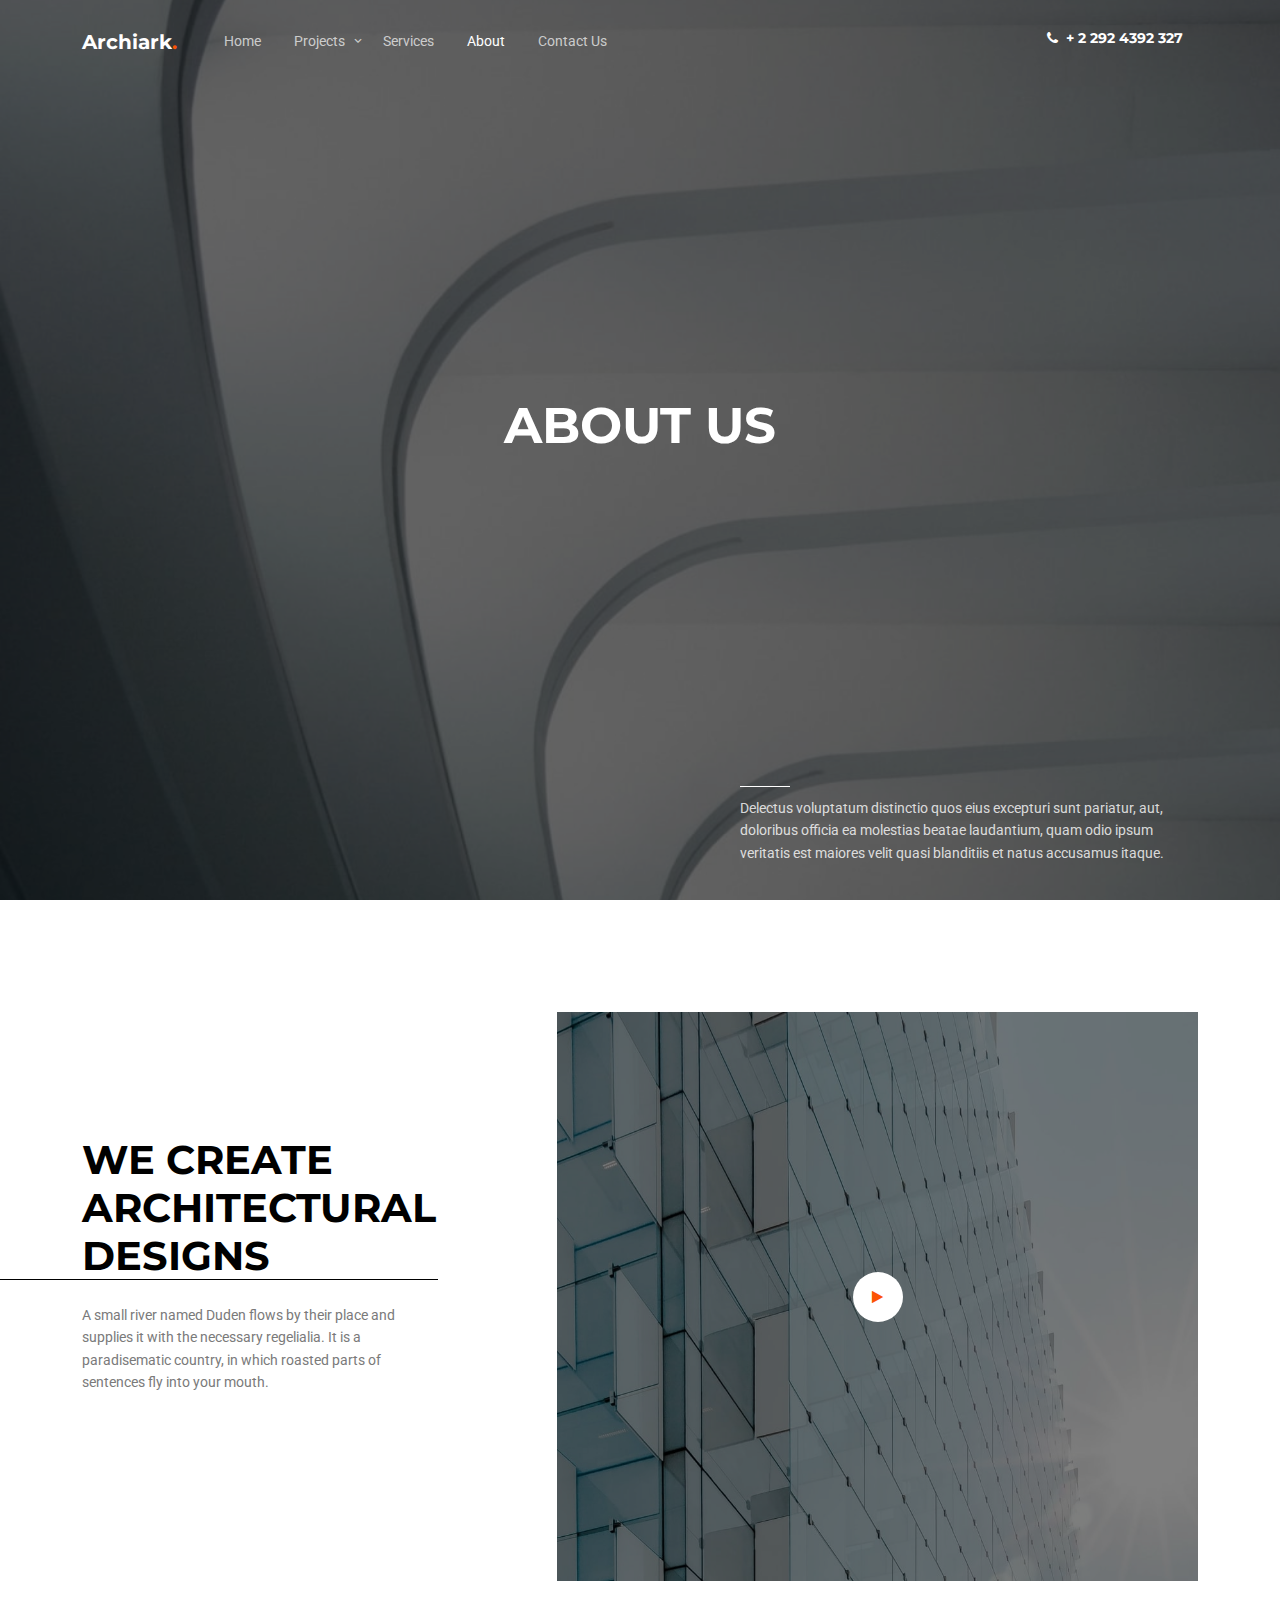
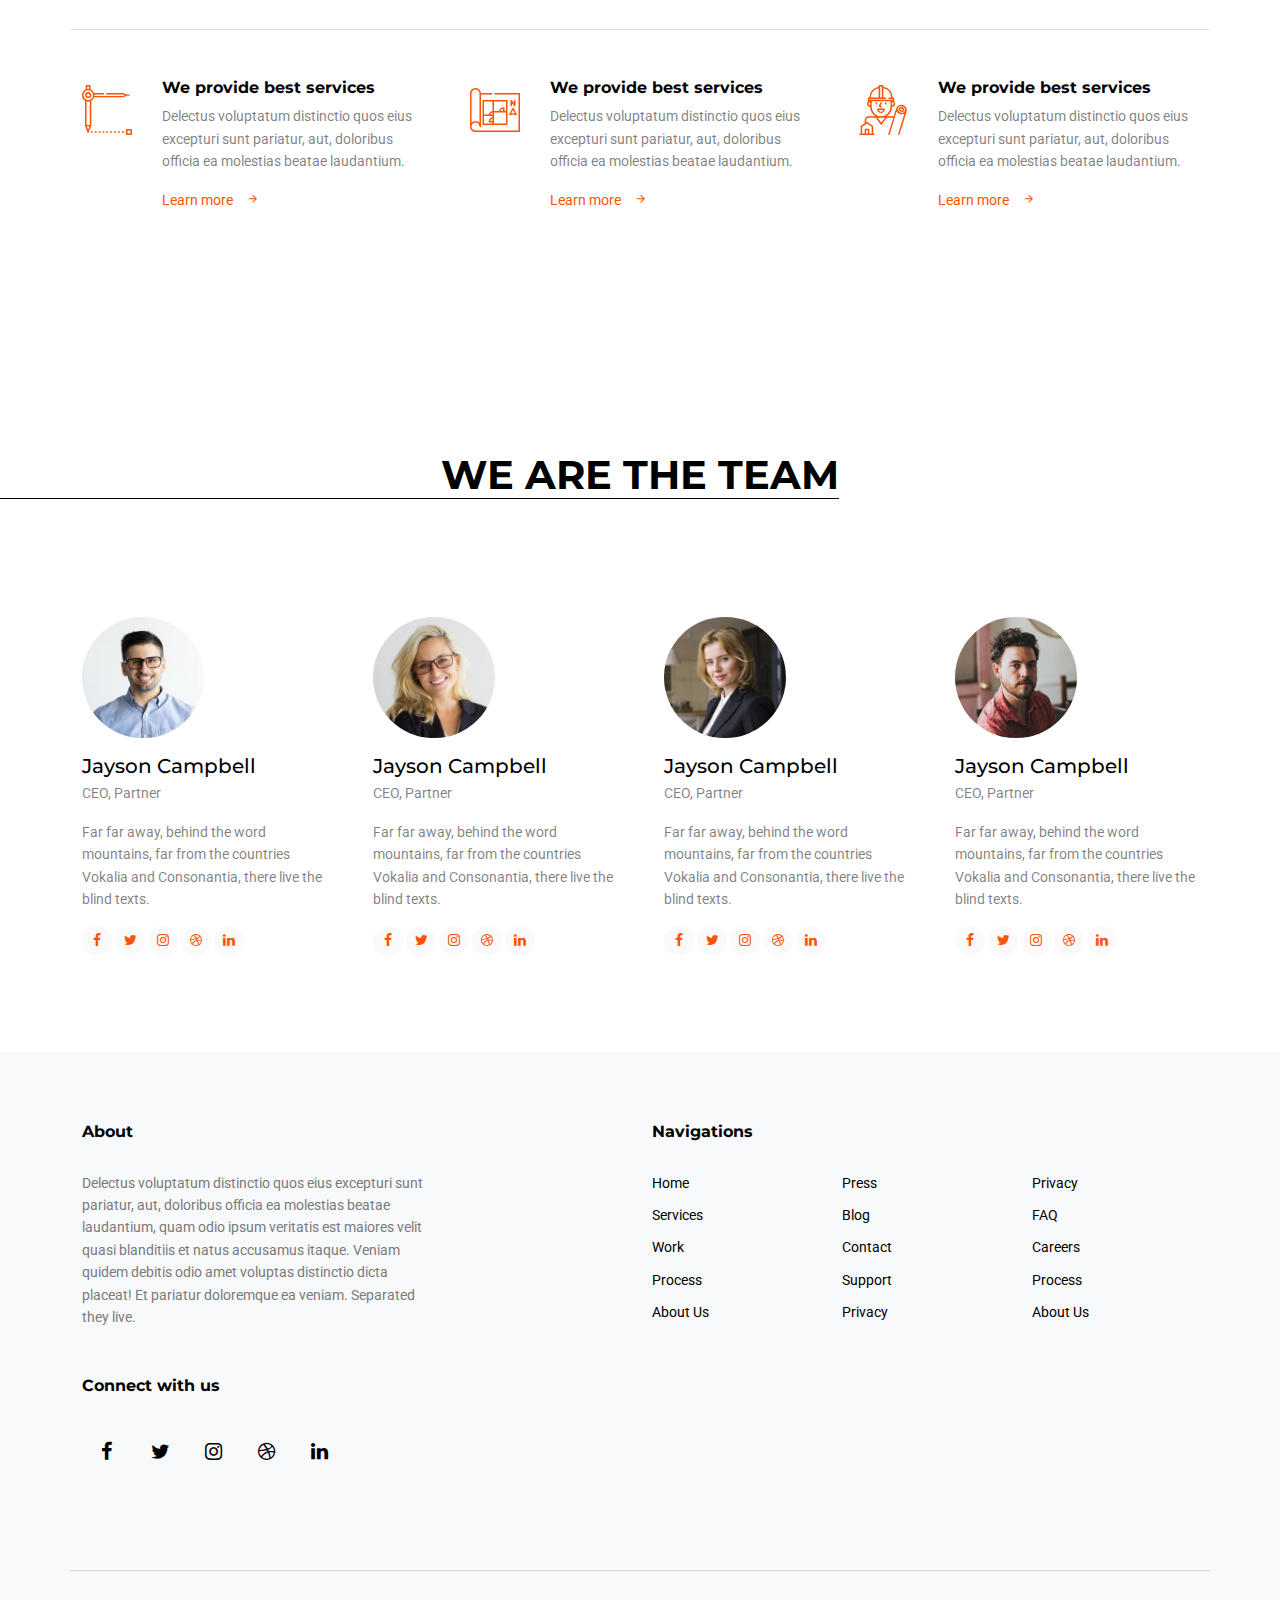
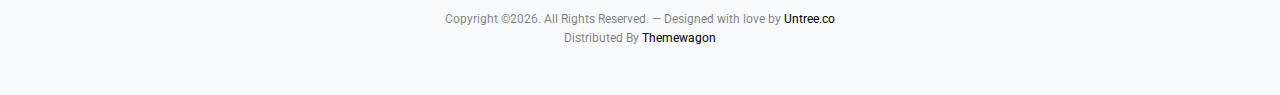
==== about.html @ 7a3de1ff "upload" ====
<!-- /*
* Template Name: Archiark
* Template Author: Untree.co
* Tempalte URI: https://untree.co/
* License: https://creativecommons.org/licenses/by/3.0/
*/ -->
<!doctype html>
<html lang="en">
<head>
	<!-- Required meta tags -->
	<meta charset="utf-8">
	<meta name="viewport" content="width=device-width, initial-scale=1">
	
	<meta name="author" content="Untree.co">
	<link rel="shortcut icon" href="favicon.png">

	<meta name="description" content="" />
	<meta name="keywords" content="bootstrap, bootstrap5" />
	
	<link rel="preconnect" href="https://fonts.gstatic.com">
	<link href="https://fonts.googleapis.com/css2?family=Montserrat:wght@400;700&family=Roboto&display=swap" rel="stylesheet">

	<link rel="stylesheet" href="fonts/icomoon/style.css">
	<link rel="stylesheet" href="fonts/flaticon/font/flaticon.css">
	<link rel="stylesheet" href="css/tiny-slider.css">
	<link rel="stylesheet" href="css/aos.css">
	<link rel="stylesheet" href="css/glightbox.min.css">
	<link rel="stylesheet" href="css/style.css">

	<title>Archiark &mdash; Free Bootstrap 5 Website Template by Untree.co</title>
</head>
<body>

	<div class="site-mobile-menu site-navbar-target">
		<div class="site-mobile-menu-header">
			<div class="site-mobile-menu-close">
				<span class="icofont-close js-menu-toggle"></span>
			</div>
		</div>
		<div class="site-mobile-menu-body"></div>
	</div>

	<nav class="site-nav">
		<div class="container">
			<div class="site-navigation">
				<a href="index.html" class="logo m-0 float-start">Archiark<span class="text-primary">.</span> </a>

				<ul class="js-clone-nav d-none d-lg-inline-block text-start site-menu float-start">
					<li><a href="index.html">Home</a></li>
					<li class="has-children">
						<a href="projects.html">Projects</a>
						<ul class="dropdown">
							<li><a href="#">Commercial Building</a></li>
							<li><a href="#">Cultural Lifestyle</a></li>
							<li class="has-children">
								<a href="#">Dropdown</a>
								<ul class="dropdown">
									<li><a href="#">Sub Menu One</a></li>
									<li><a href="#">Sub Menu Two</a></li>
									<li><a href="#">Sub Menu Three</a></li>
								</ul>
							</li>
						</ul>
					</li>
					<li><a href="services.html">Services</a></li>
					<li class="active"><a href="about.html">About</a></li>
					<li><a href="contact.html">Contact Us</a></li>
				</ul>

				

				<a href="#" class="burger ml-auto float-end site-menu-toggle light js-menu-toggle d-inline-block d-lg-none" data-toggle="collapse" data-target="#main-navbar">
					<span></span>
				</a>
				<ul class="site-menu float-end d-none d-md-block">
					<li><a href="#" class="d-flex align-items-center text-white h2 fw-bold"><span class="icon-phone me-2"></span> <span>+ 2 292 4392 327</span></a></li>
				</ul>

			</div>
		</div>
	</nav>

	<div class="hero-2 overlay" style="background-image: url('images/img_3.jpg');">
		<div class="container">
			<div class="row align-items-center">
				<div class="col-lg-5 mx-auto ">
					<h1 class="mb-5 text-center"><span>About Us</span></h1>


					<div class="intro-desc text-left">
						<div class="line"></div>
						<p>Delectus voluptatum distinctio quos eius excepturi sunt pariatur, aut, doloribus officia ea molestias beatae laudantium, quam odio ipsum veritatis est maiores velit quasi blanditiis et natus accusamus itaque.</p>
					</div>
				</div>
			</div>
		</div>
	</div>


	<div class="section sec-4">
		<div class="container">
			<div class="row border-bottom mb-5 pb-5 justify-content-between">
				<div class="col-lg-4 align-self-center mb-5">
					<h2 class="heading mb-4">We create architectural designs</h2>
					<p>A small river named Duden flows by their place and supplies it with the necessary regelialia. It is a paradisematic country, in which roasted parts of sentences fly into your mouth.</p>
				</div>
				<div class="col-lg-7">
					<a href="https://www.youtube.com/watch?v=mwtbEGNABWU" class="video-wrap glightbox">
						<span class="icon-play"></span>
						<img src="images/img_7.jpg" alt="Image" class="img-fluid">
					</a>
				</div>
			</div>
			<div class="row g-5">
				<div class="col-lg-4">

					<div class="d-flex custom-card">
						<div class="img">
							<i class="flaticon-compass"></i>
						</div>
						<div class="text">
							<h3 class="h6 fw-bold text-black">We provide best services</h3>
							<p class="text-black-50">Delectus voluptatum distinctio quos eius excepturi sunt pariatur, aut, doloribus officia ea molestias beatae laudantium.</p>
							<p>
								<a href="#" class="more-2">Learn more <span class="icon-arrow_forward"></span></a>
							</p>
						</div>
					</div>
				</div>
				<div class="col-lg-4">
					<div class="d-flex custom-card">
						<div class="img">
							<i class="flaticon-plan"></i>
						</div>
						<div class="text">
							<h3 class="h6 fw-bold text-black">We provide best services</h3>
							<p class="text-black-50">Delectus voluptatum distinctio quos eius excepturi sunt pariatur, aut, doloribus officia ea molestias beatae laudantium.</p>
							<p>
								<a href="#" class="more-2">Learn more <span class="icon-arrow_forward"></span></a>
							</p>
						</div>
					</div>
				</div>
				<div class="col-lg-4">
					<div class="d-flex custom-card">
						<div class="img">
							<i class="flaticon-architect"></i>
						</div>
						<div class="text">
							<h3 class="h6 fw-bold text-black">We provide best services</h3>
							<p class="text-black-50">Delectus voluptatum distinctio quos eius excepturi sunt pariatur, aut, doloribus officia ea molestias beatae laudantium.</p>
							<p>
								<a href="#" class="more-2">Learn more <span class="icon-arrow_forward"></span></a>
							</p>
						</div>
					</div>
				</div>
			</div>
		</div>
	</div>


	<div class="section sec-team sec-4 pb-5">
		<div class="container">
			<div class="row mb-5">
				<div class="col-lg-6 mx-auto text-center">
					<h2 class="heading">We Are The Team</h2>
				</div>
				
			</div>
			<div class="row g-5">
				<div class="col-xs-12 col-sm-6 col-md-6 col-lg-3">
					<div class="person">
						<img src="images/person_1.jpg" alt="Image" class="img-fluid rounded-circle mx-auto w-50 mb-3">
						<h3 class="mb-1">Jayson Campbell</h3>
						<span class="d-block text-black-50 mb-3">CEO, Partner</span>
						<p class="text-black-50">Far far away, behind the word mountains, far from the countries Vokalia and Consonantia, there live the blind texts.</p>
						<ul class="social-2 list-unstyled mb-5">
							<li><a href="#"><span class="icon-facebook"></span></a></li>
							<li><a href="#"><span class="icon-twitter"></span></a></li>
							<li><a href="#"><span class="icon-instagram"></span></a></li>
							<li><a href="#"><span class="icon-dribbble"></span></a></li>
							<li><a href="#"><span class="icon-linkedin"></span></a></li>
						</ul>
					</div>
				</div>
				<div class="col-xs-12 col-sm-6 col-md-6 col-lg-3">
					<div class="person">
						<img src="images/person_2.jpg" alt="Image" class="img-fluid rounded-circle mx-auto w-50 mb-3">
						<h3 class="mb-1">Jayson Campbell</h3>
						<span class="d-block text-black-50 mb-3">CEO, Partner</span>
						<p class="text-black-50">Far far away, behind the word mountains, far from the countries Vokalia and Consonantia, there live the blind texts.</p>
						<ul class="social-2 list-unstyled mb-5">
							<li><a href="#"><span class="icon-facebook"></span></a></li>
							<li><a href="#"><span class="icon-twitter"></span></a></li>
							<li><a href="#"><span class="icon-instagram"></span></a></li>
							<li><a href="#"><span class="icon-dribbble"></span></a></li>
							<li><a href="#"><span class="icon-linkedin"></span></a></li>
						</ul>
					</div>
				</div>
				<div class="col-xs-12 col-sm-6 col-md-6 col-lg-3">
					<div class="person">
						<img src="images/person_3.jpg" alt="Image" class="img-fluid rounded-circle mx-auto w-50 mb-3">
						<h3 class="mb-1">Jayson Campbell</h3>
						<span class="d-block text-black-50 mb-3">CEO, Partner</span>
						<p class="text-black-50">Far far away, behind the word mountains, far from the countries Vokalia and Consonantia, there live the blind texts.</p>
						<ul class="social-2 list-unstyled mb-5">
							<li><a href="#"><span class="icon-facebook"></span></a></li>
							<li><a href="#"><span class="icon-twitter"></span></a></li>
							<li><a href="#"><span class="icon-instagram"></span></a></li>
							<li><a href="#"><span class="icon-dribbble"></span></a></li>
							<li><a href="#"><span class="icon-linkedin"></span></a></li>
						</ul>
					</div>
				</div>

				<div class="col-xs-12 col-sm-6 col-md-6 col-lg-3">
					<div class="person">
						<img src="images/person_4.jpg" alt="Image" class="img-fluid rounded-circle mx-auto w-50 mb-3">
						<h3 class="mb-1">Jayson Campbell</h3>
						<span class="d-block text-black-50 mb-3">CEO, Partner</span>
						<p class="text-black-50">Far far away, behind the word mountains, far from the countries Vokalia and Consonantia, there live the blind texts.</p>
						<ul class="social-2 list-unstyled mb-5">
							<li><a href="#"><span class="icon-facebook"></span></a></li>
							<li><a href="#"><span class="icon-twitter"></span></a></li>
							<li><a href="#"><span class="icon-instagram"></span></a></li>
							<li><a href="#"><span class="icon-dribbble"></span></a></li>
							<li><a href="#"><span class="icon-linkedin"></span></a></li>
						</ul>
					</div>
				</div>
			</div>

		</div>
	</div>


	

	<div class="site-footer bg-light">
		<div class="container">

			<div class="row justify-content-between">
				<div class="col-lg-4">
					<div class="widget">
						<h3 class="line-top">About</h3>
						<p class="mb-5">Delectus voluptatum distinctio quos eius excepturi sunt pariatur, aut, doloribus officia ea molestias beatae laudantium, quam odio ipsum veritatis est maiores velit quasi blanditiis et natus accusamus itaque. Veniam quidem debitis odio amet voluptas distinctio dicta placeat! Et pariatur doloremque ea veniam. Separated they live.</p>

					</div>
					<div class="widget">
						<h3 class="line-top">Connect with us</h3>
						<ul class="social list-unstyled mb-5">
							<li><a href="#"><span class="icon-facebook"></span></a></li>
							<li><a href="#"><span class="icon-twitter"></span></a></li>
							<li><a href="#"><span class="icon-instagram"></span></a></li>
							<li><a href="#"><span class="icon-dribbble"></span></a></li>
							<li><a href="#"><span class="icon-linkedin"></span></a></li>
						</ul>
					</div>
				</div>
				<div class="col-lg-6">
					<div class="row">
						<div class="col-12">
							<div class="widget">
								<h3 class="line-top">Navigations</h3>
							</div>
						</div>
						<div class="col-6 col-sm-6 col-md-4">
							<div class="widget">
								<ul class="links list-unstyled">
									<li><a href="#">Home</a></li>
									<li><a href="#">Services</a></li>
									<li><a href="#">Work</a></li>
									<li><a href="#">Process</a></li>
									<li><a href="#">About Us</a></li>
								</ul>
							</div>
						</div>
						<div class="col-6 col-sm-6 col-md-4">
							<div class="widget">
								<ul class="links list-unstyled">
									<li><a href="#">Press</a></li>
									<li><a href="#">Blog</a></li>
									<li><a href="#">Contact</a></li>
									<li><a href="#">Support</a></li>
									<li><a href="#">Privacy</a></li>
								</ul>
							</div>
						</div>
						<div class="col-6 col-sm-6 col-md-4">
							<div class="widget">
								<ul class="links list-unstyled">
									<li><a href="#">Privacy</a></li>
									<li><a href="#">FAQ</a></li>
									<li><a href="#">Careers</a></li>
									<li><a href="#">Process</a></li>
									<li><a href="#">About Us</a></li>
								</ul>
							</div>
						</div>
					</div>
				</div>
			</div>

			<div class="row justify-content-center text-center copyright">
				<div class="col-md-8">
					<p class="small text-black-50">Copyright &copy;<script>document.write(new Date().getFullYear());</script>. All Rights Reserved. &mdash; Designed with love by <a href="https://untree.co">Untree.co</a>
					</br>Distributed By <a href="https://themewagon.com/">Themewagon</a> <!-- License information: https://untree.co/license/ -->
					</p>
					
				</div>
			</div>
		</div>
	</div>


	


	<!-- Preloader -->
	<div id="overlayer"></div>
	<div class="loader">
		<div class="spinner-border" role="status">
			<span class="visually-hidden">Loading...</span>
		</div>
	</div>

	<script src="js/bootstrap.bundle.min.js"></script>
	<script src="js/tiny-slider.js"></script>
	<script src="js/aos.js"></script>
	<script src="js/glightbox.min.js"></script>
	<script src="js/navbar.js"></script>
	<script src="js/counter.js"></script>
	<script src="js/custom.js"></script>
</body>
</html>
---- fonts/icomoon/style.css ----
@font-face {
  font-family: 'icomoon';
  src:  url('fonts/icomoon.eot?10si43');
  src:  url('fonts/icomoon.eot?10si43#iefix') format('embedded-opentype'),
    url('fonts/icomoon.ttf?10si43') format('truetype'),
    url('fonts/icomoon.woff?10si43') format('woff'),
    url('fonts/icomoon.svg?10si43#icomoon') format('svg');
  font-weight: normal;
  font-style: normal;
}

[class^="icon-"], [class*=" icon-"] {
  /* use !important to prevent issues with browser extensions that change fonts */
  font-family: 'icomoon' !important;
  speak: none;
  font-style: normal;
  font-weight: normal;
  font-variant: normal;
  text-transform: none;
  line-height: 1;

  /* Better Font Rendering =========== */
  -webkit-font-smoothing: antialiased;
  -moz-osx-font-smoothing: grayscale;
}

.icon-asterisk:before {
  content: "\f069";
}
.icon-plus:before {
  content: "\f067";
}
.icon-question:before {
  content: "\f128";
}
.icon-minus:before {
  content: "\f068";
}
.icon-glass:before {
  content: "\f000";
}
.icon-music:before {
  content: "\f001";
}
.icon-search:before {
  content: "\f002";
}
.icon-envelope-o:before {
  content: "\f003";
}
.icon-heart:before {
  content: "\f004";
}
.icon-star:before {
  content: "\f005";
}
.icon-star-o:before {
  content: "\f006";
}
.icon-user:before {
  content: "\f007";
}
.icon-film:before {
  content: "\f008";
}
.icon-th-large:before {
  content: "\f009";
}
.icon-th:before {
  content: "\f00a";
}
.icon-th-list:before {
  content: "\f00b";
}
.icon-check:before {
  content: "\f00c";
}
.icon-close:before {
  content: "\f00d";
}
.icon-remove:before {
  content: "\f00d";
}
.icon-times:before {
  content: "\f00d";
}
.icon-search-plus:before {
  content: "\f00e";
}
.icon-search-minus:before {
  content: "\f010";
}
.icon-power-off:before {
  content: "\f011";
}
.icon-signal:before {
  content: "\f012";
}
.icon-cog:before {
  content: "\f013";
}
.icon-gear:before {
  content: "\f013";
}
.icon-trash-o:before {
  content: "\f014";
}
.icon-home:before {
  content: "\f015";
}
.icon-file-o:before {
  content: "\f016";
}
.icon-clock-o:before {
  content: "\f017";
}
.icon-road:before {
  content: "\f018";
}
.icon-download:before {
  content: "\f019";
}
.icon-arrow-circle-o-down:before {
  content: "\f01a";
}
.icon-arrow-circle-o-up:before {
  content: "\f01b";
}
.icon-inbox:before {
  content: "\f01c";
}
.icon-play-circle-o:before {
  content: "\f01d";
}
.icon-repeat:before {
  content: "\f01e";
}
.icon-rotate-right:before {
  content: "\f01e";
}
.icon-refresh:before {
  content: "\f021";
}
.icon-list-alt:before {
  content: "\f022";
}
.icon-lock:before {
  content: "\f023";
}
.icon-flag:before {
  content: "\f024";
}
.icon-headphones:before {
  content: "\f025";
}
.icon-volume-off:before {
  content: "\f026";
}
.icon-volume-down:before {
  content: "\f027";
}
.icon-volume-up:before {
  content: "\f028";
}
.icon-qrcode:before {
  content: "\f029";
}
.icon-barcode:before {
  content: "\f02a";
}
.icon-tag:before {
  content: "\f02b";
}
.icon-tags:before {
  content: "\f02c";
}
.icon-book:before {
  content: "\f02d";
}
.icon-bookmark:before {
  content: "\f02e";
}
.icon-print:before {
  content: "\f02f";
}
.icon-camera:before {
  content: "\f030";
}
.icon-font:before {
  content: "\f031";
}
.icon-bold:before {
  content: "\f032";
}
.icon-italic:before {
  content: "\f033";
}
.icon-text-height:before {
  content: "\f034";
}
.icon-text-width:before {
  content: "\f035";
}
.icon-align-left:before {
  content: "\f036";
}
.icon-align-center:before {
  content: "\f037";
}
.icon-align-right:before {
  content: "\f038";
}
.icon-align-justify:before {
  content: "\f039";
}
.icon-list:before {
  content: "\f03a";
}
.icon-dedent:before {
  content: "\f03b";
}
.icon-outdent:before {
  content: "\f03b";
}
.icon-indent:before {
  content: "\f03c";
}
.icon-video-camera:before {
  content: "\f03d";
}
.icon-image:before {
  content: "\f03e";
}
.icon-photo:before {
  content: "\f03e";
}
.icon-picture-o:before {
  content: "\f03e";
}
.icon-pencil:before {
  content: "\f040";
}
.icon-map-marker:before {
  content: "\f041";
}
.icon-adjust:before {
  content: "\f042";
}
.icon-tint:before {
  content: "\f043";
}
.icon-edit:before {
  content: "\f044";
}
.icon-pencil-square-o:before {
  content: "\f044";
}
.icon-share-square-o:before {
  content: "\f045";
}
.icon-check-square-o:before {
  content: "\f046";
}
.icon-arrows:before {
  content: "\f047";
}
.icon-step-backward:before {
  content: "\f048";
}
.icon-fast-backward:before {
  content: "\f049";
}
.icon-backward:before {
  content: "\f04a";
}
.icon-play:before {
  content: "\f04b";
}
.icon-pause:before {
  content: "\f04c";
}
.icon-stop:before {
  content: "\f04d";
}
.icon-forward:before {
  content: "\f04e";
}
.icon-fast-forward:before {
  content: "\f050";
}
.icon-step-forward:before {
  content: "\f051";
}
.icon-eject:before {
  content: "\f052";
}
.icon-chevron-left:before {
  content: "\f053";
}
.icon-chevron-right:before {
  content: "\f054";
}
.icon-plus-circle:before {
  content: "\f055";
}
.icon-minus-circle:before {
  content: "\f056";
}
.icon-times-circle:before {
  content: "\f057";
}
.icon-check-circle:before {
  content: "\f058";
}
.icon-question-circle:before {
  content: "\f059";
}
.icon-info-circle:before {
  content: "\f05a";
}
.icon-crosshairs:before {
  content: "\f05b";
}
.icon-times-circle-o:before {
  content: "\f05c";
}
.icon-check-circle-o:before {
  content: "\f05d";
}
.icon-ban:before {
  content: "\f05e";
}
.icon-arrow-left:before {
  content: "\f060";
}
.icon-arrow-right:before {
  content: "\f061";
}
.icon-arrow-up:before {
  content: "\f062";
}
.icon-arrow-down:before {
  content: "\f063";
}
.icon-mail-forward:before {
  content: "\f064";
}
.icon-share:before {
  content: "\f064";
}
.icon-expand:before {
  content: "\f065";
}
.icon-compress:before {
  content: "\f066";
}
.icon-exclamation-circle:before {
  content: "\f06a";
}
.icon-gift:before {
  content: "\f06b";
}
.icon-leaf:before {
  content: "\f06c";
}
.icon-fire:before {
  content: "\f06d";
}
.icon-eye:before {
  content: "\f06e";
}
.icon-eye-slash:before {
  content: "\f070";
}
.icon-exclamation-triangle:before {
  content: "\f071";
}
.icon-warning:before {
  content: "\f071";
}
.icon-plane:before {
  content: "\f072";
}
.icon-calendar:before {
  content: "\f073";
}
.icon-random:before {
  content: "\f074";
}
.icon-comment:before {
  content: "\f075";
}
.icon-magnet:before {
  content: "\f076";
}
.icon-chevron-up:before {
  content: "\f077";
}
.icon-chevron-down:before {
  content: "\f078";
}
.icon-retweet:before {
  content: "\f079";
}
.icon-shopping-cart:before {
  content: "\f07a";
}
.icon-folder:before {
  content: "\f07b";
}
.icon-folder-open:before {
  content: "\f07c";
}
.icon-arrows-v:before {
  content: "\f07d";
}
.icon-arrows-h:before {
  content: "\f07e";
}
.icon-bar-chart:before {
  content: "\f080";
}
.icon-bar-chart-o:before {
  content: "\f080";
}
.icon-twitter-square:before {
  content: "\f081";
}
.icon-facebook-square:before {
  content: "\f082";
}
.icon-camera-retro:before {
  content: "\f083";
}
.icon-key:before {
  content: "\f084";
}
.icon-cogs:before {
  content: "\f085";
}
.icon-gears:before {
  content: "\f085";
}
.icon-comments:before {
  content: "\f086";
}
.icon-thumbs-o-up:before {
  content: "\f087";
}
.icon-thumbs-o-down:before {
  content: "\f088";
}
.icon-star-half:before {
  content: "\f089";
}
.icon-heart-o:before {
  content: "\f08a";
}
.icon-sign-out:before {
  content: "\f08b";
}
.icon-linkedin-square:before {
  content: "\f08c";
}
.icon-thumb-tack:before {
  content: "\f08d";
}
.icon-external-link:before {
  content: "\f08e";
}
.icon-sign-in:before {
  content: "\f090";
}
.icon-trophy:before {
  content: "\f091";
}
.icon-github-square:before {
  content: "\f092";
}
.icon-upload:before {
  content: "\f093";
}
.icon-lemon-o:before {
  content: "\f094";
}
.icon-phone:before {
  content: "\f095";
}
.icon-square-o:before {
  content: "\f096";
}
.icon-bookmark-o:before {
  content: "\f097";
}
.icon-phone-square:before {
  content: "\f098";
}
.icon-twitter:before {
  content: "\f099";
}
.icon-facebook:before {
  content: "\f09a";
}
.icon-facebook-f:before {
  content: "\f09a";
}
.icon-github:before {
  content: "\f09b";
}
.icon-unlock:before {
  content: "\f09c";
}
.icon-credit-card:before {
  content: "\f09d";
}
.icon-feed:before {
  content: "\f09e";
}
.icon-rss:before {
  content: "\f09e";
}
.icon-hdd-o:before {
  content: "\f0a0";
}
.icon-bullhorn:before {
  content: "\f0a1";
}
.icon-bell-o:before {
  content: "\f0a2";
}
.icon-certificate:before {
  content: "\f0a3";
}
.icon-hand-o-right:before {
  content: "\f0a4";
}
.icon-hand-o-left:before {
  content: "\f0a5";
}
.icon-hand-o-up:before {
  content: "\f0a6";
}
.icon-hand-o-down:before {
  content: "\f0a7";
}
.icon-arrow-circle-left:before {
  content: "\f0a8";
}
.icon-arrow-circle-right:before {
  content: "\f0a9";
}
.icon-arrow-circle-up:before {
  content: "\f0aa";
}
.icon-arrow-circle-down:before {
  content: "\f0ab";
}
.icon-globe:before {
  content: "\f0ac";
}
.icon-wrench:before {
  content: "\f0ad";
}
.icon-tasks:before {
  content: "\f0ae";
}
.icon-filter:before {
  content: "\f0b0";
}
.icon-briefcase:before {
  content: "\f0b1";
}
.icon-arrows-alt:before {
  content: "\f0b2";
}
.icon-group:before {
  content: "\f0c0";
}
.icon-users:before {
  content: "\f0c0";
}
.icon-chain:before {
  content: "\f0c1";
}
.icon-link:before {
  content: "\f0c1";
}
.icon-cloud:before {
  content: "\f0c2";
}
.icon-flask:before {
  content: "\f0c3";
}
.icon-cut:before {
  content: "\f0c4";
}
.icon-scissors:before {
  content: "\f0c4";
}
.icon-copy:before {
  content: "\f0c5";
}
.icon-files-o:before {
  content: "\f0c5";
}
.icon-paperclip:before {
  content: "\f0c6";
}
.icon-floppy-o:before {
  content: "\f0c7";
}
.icon-save:before {
  content: "\f0c7";
}
.icon-square:before {
  content: "\f0c8";
}
.icon-bars:before {
  content: "\f0c9";
}
.icon-navicon:before {
  content: "\f0c9";
}
.icon-reorder:before {
  content: "\f0c9";
}
.icon-list-ul:before {
  content: "\f0ca";
}
.icon-list-ol:before {
  content: "\f0cb";
}
.icon-strikethrough:before {
  content: "\f0cc";
}
.icon-underline:before {
  content: "\f0cd";
}
.icon-table:before {
  content: "\f0ce";
}
.icon-magic:before {
  content: "\f0d0";
}
.icon-truck:before {
  content: "\f0d1";
}
.icon-pinterest:before {
  content: "\f0d2";
}
.icon-pinterest-square:before {
  content: "\f0d3";
}
.icon-google-plus-square:before {
  content: "\f0d4";
}
.icon-google-plus:before {
  content: "\f0d5";
}
.icon-money:before {
  content: "\f0d6";
}
.icon-caret-down:before {
  content: "\f0d7";
}
.icon-caret-up:before {
  content: "\f0d8";
}
.icon-caret-left:before {
  content: "\f0d9";
}
.icon-caret-right:before {
  content: "\f0da";
}
.icon-columns:before {
  content: "\f0db";
}
.icon-sort:before {
  content: "\f0dc";
}
.icon-unsorted:before {
  content: "\f0dc";
}
.icon-sort-desc:before {
  content: "\f0dd";
}
.icon-sort-down:before {
  content: "\f0dd";
}
.icon-sort-asc:before {
  content: "\f0de";
}
.icon-sort-up:before {
  content: "\f0de";
}
.icon-envelope:before {
  content: "\f0e0";
}
.icon-linkedin:before {
  content: "\f0e1";
}
.icon-rotate-left:before {
  content: "\f0e2";
}
.icon-undo:before {
  content: "\f0e2";
}
.icon-gavel:before {
  content: "\f0e3";
}
.icon-legal:before {
  content: "\f0e3";
}
.icon-dashboard:before {
  content: "\f0e4";
}
.icon-tachometer:before {
  content: "\f0e4";
}
.icon-comment-o:before {
  content: "\f0e5";
}
.icon-comments-o:before {
  content: "\f0e6";
}
.icon-bolt:before {
  content: "\f0e7";
}
.icon-flash:before {
  content: "\f0e7";
}
.icon-sitemap:before {
  content: "\f0e8";
}
.icon-umbrella:before {
  content: "\f0e9";
}
.icon-clipboard:before {
  content: "\f0ea";
}
.icon-paste:before {
  content: "\f0ea";
}
.icon-lightbulb-o:before {
  content: "\f0eb";
}
.icon-exchange:before {
  content: "\f0ec";
}
.icon-cloud-download:before {
  content: "\f0ed";
}
.icon-cloud-upload:before {
  content: "\f0ee";
}
.icon-user-md:before {
  content: "\f0f0";
}
.icon-stethoscope:before {
  content: "\f0f1";
}
.icon-suitcase:before {
  content: "\f0f2";
}
.icon-bell:before {
  content: "\f0f3";
}
.icon-coffee:before {
  content: "\f0f4";
}
.icon-cutlery:before {
  content: "\f0f5";
}
.icon-file-text-o:before {
  content: "\f0f6";
}
.icon-building-o:before {
  content: "\f0f7";
}
.icon-hospital-o:before {
  content: "\f0f8";
}
.icon-ambulance:before {
  content: "\f0f9";
}
.icon-medkit:before {
  content: "\f0fa";
}
.icon-fighter-jet:before {
  content: "\f0fb";
}
.icon-beer:before {
  content: "\f0fc";
}
.icon-h-square:before {
  content: "\f0fd";
}
.icon-plus-square:before {
  content: "\f0fe";
}
.icon-angle-double-left:before {
  content: "\f100";
}
.icon-angle-double-right:before {
  content: "\f101";
}
.icon-angle-double-up:before {
  content: "\f102";
}
.icon-angle-double-down:before {
  content: "\f103";
}
.icon-angle-left:before {
  content: "\f104";
}
.icon-angle-right:before {
  content: "\f105";
}
.icon-angle-up:before {
  content: "\f106";
}
.icon-angle-down:before {
  content: "\f107";
}
.icon-desktop:before {
  content: "\f108";
}
.icon-laptop:before {
  content: "\f109";
}
.icon-tablet:before {
  content: "\f10a";
}
.icon-mobile:before {
  content: "\f10b";
}
.icon-mobile-phone:before {
  content: "\f10b";
}
.icon-circle-o:before {
  content: "\f10c";
}
.icon-quote-left:before {
  content: "\f10d";
}
.icon-quote-right:before {
  content: "\f10e";
}
.icon-spinner:before {
  content: "\f110";
}
.icon-circle:before {
  content: "\f111";
}
.icon-mail-reply:before {
  content: "\f112";
}
.icon-reply:before {
  content: "\f112";
}
.icon-github-alt:before {
  content: "\f113";
}
.icon-folder-o:before {
  content: "\f114";
}
.icon-folder-open-o:before {
  content: "\f115";
}
.icon-smile-o:before {
  content: "\f118";
}
.icon-frown-o:before {
  content: "\f119";
}
.icon-meh-o:before {
  content: "\f11a";
}
.icon-gamepad:before {
  content: "\f11b";
}
.icon-keyboard-o:before {
  content: "\f11c";
}
.icon-flag-o:before {
  content: "\f11d";
}
.icon-flag-checkered:before {
  content: "\f11e";
}
.icon-terminal:before {
  content: "\f120";
}
.icon-code:before {
  content: "\f121";
}
.icon-mail-reply-all:before {
  content: "\f122";
}
.icon-reply-all:before {
  content: "\f122";
}
.icon-star-half-empty:before {
  content: "\f123";
}
.icon-star-half-full:before {
  content: "\f123";
}
.icon-star-half-o:before {
  content: "\f123";
}
.icon-location-arrow:before {
  content: "\f124";
}
.icon-crop:before {
  content: "\f125";
}
.icon-code-fork:before {
  content: "\f126";
}
.icon-chain-broken:before {
  content: "\f127";
}
.icon-unlink:before {
  content: "\f127";
}
.icon-info:before {
  content: "\f129";
}
.icon-exclamation:before {
  content: "\f12a";
}
.icon-superscript:before {
  content: "\f12b";
}
.icon-subscript:before {
  content: "\f12c";
}
.icon-eraser:before {
  content: "\f12d";
}
.icon-puzzle-piece:before {
  content: "\f12e";
}
.icon-microphone:before {
  content: "\f130";
}
.icon-microphone-slash:before {
  content: "\f131";
}
.icon-shield:before {
  content: "\f132";
}
.icon-calendar-o:before {
  content: "\f133";
}
.icon-fire-extinguisher:before {
  content: "\f134";
}
.icon-rocket:before {
  content: "\f135";
}
.icon-maxcdn:before {
  content: "\f136";
}
.icon-chevron-circle-left:before {
  content: "\f137";
}
.icon-chevron-circle-right:before {
  content: "\f138";
}
.icon-chevron-circle-up:before {
  content: "\f139";
}
.icon-chevron-circle-down:before {
  content: "\f13a";
}
.icon-html5:before {
  content: "\f13b";
}
.icon-css3:before {
  content: "\f13c";
}
.icon-anchor:before {
  content: "\f13d";
}
.icon-unlock-alt:before {
  content: "\f13e";
}
.icon-bullseye:before {
  content: "\f140";
}
.icon-ellipsis-h:before {
  content: "\f141";
}
.icon-ellipsis-v:before {
  content: "\f142";
}
.icon-rss-square:before {
  content: "\f143";
}
.icon-play-circle:before {
  content: "\f144";
}
.icon-ticket:before {
  content: "\f145";
}
.icon-minus-square:before {
  content: "\f146";
}
.icon-minus-square-o:before {
  content: "\f147";
}
.icon-level-up:before {
  content: "\f148";
}
.icon-level-down:before {
  content: "\f149";
}
.icon-check-square:before {
  content: "\f14a";
}
.icon-pencil-square:before {
  content: "\f14b";
}
.icon-external-link-square:before {
  content: "\f14c";
}
.icon-share-square:before {
  content: "\f14d";
}
.icon-compass:before {
  content: "\f14e";
}
.icon-caret-square-o-down:before {
  content: "\f150";
}
.icon-toggle-down:before {
  content: "\f150";
}
.icon-caret-square-o-up:before {
  content: "\f151";
}
.icon-toggle-up:before {
  content: "\f151";
}
.icon-caret-square-o-right:before {
  content: "\f152";
}
.icon-toggle-right:before {
  content: "\f152";
}
.icon-eur:before {
  content: "\f153";
}
.icon-euro:before {
  content: "\f153";
}
.icon-gbp:before {
  content: "\f154";
}
.icon-dollar:before {
  content: "\f155";
}
.icon-usd:before {
  content: "\f155";
}
.icon-inr:before {
  content: "\f156";
}
.icon-rupee:before {
  content: "\f156";
}
.icon-cny:before {
  content: "\f157";
}
.icon-jpy:before {
  content: "\f157";
}
.icon-rmb:before {
  content: "\f157";
}
.icon-yen:before {
  content: "\f157";
}
.icon-rouble:before {
  content: "\f158";
}
.icon-rub:before {
  content: "\f158";
}
.icon-ruble:before {
  content: "\f158";
}
.icon-krw:before {
  content: "\f159";
}
.icon-won:before {
  content: "\f159";
}
.icon-bitcoin:before {
  content: "\f15a";
}
.icon-btc:before {
  content: "\f15a";
}
.icon-file:before {
  content: "\f15b";
}
.icon-file-text:before {
  content: "\f15c";
}
.icon-sort-alpha-asc:before {
  content: "\f15d";
}
.icon-sort-alpha-desc:before {
  content: "\f15e";
}
.icon-sort-amount-asc:before {
  content: "\f160";
}
.icon-sort-amount-desc:before {
  content: "\f161";
}
.icon-sort-numeric-asc:before {
  content: "\f162";
}
.icon-sort-numeric-desc:before {
  content: "\f163";
}
.icon-thumbs-up:before {
  content: "\f164";
}
.icon-thumbs-down:before {
  content: "\f165";
}
.icon-youtube-square:before {
  content: "\f166";
}
.icon-youtube:before {
  content: "\f167";
}
.icon-xing:before {
  content: "\f168";
}
.icon-xing-square:before {
  content: "\f169";
}
.icon-youtube-play:before {
  content: "\f16a";
}
.icon-dropbox:before {
  content: "\f16b";
}
.icon-stack-overflow:before {
  content: "\f16c";
}
.icon-instagram:before {
  content: "\f16d";
}
.icon-flickr:before {
  content: "\f16e";
}
.icon-adn:before {
  content: "\f170";
}
.icon-bitbucket:before {
  content: "\f171";
}
.icon-bitbucket-square:before {
  content: "\f172";
}
.icon-tumblr:before {
  content: "\f173";
}
.icon-tumblr-square:before {
  content: "\f174";
}
.icon-long-arrow-down:before {
  content: "\f175";
}
.icon-long-arrow-up:before {
  content: "\f176";
}
.icon-long-arrow-left:before {
  content: "\f177";
}
.icon-long-arrow-right:before {
  content: "\f178";
}
.icon-apple:before {
  content: "\f179";
}
.icon-windows:before {
  content: "\f17a";
}
.icon-android:before {
  content: "\f17b";
}
.icon-linux:before {
  content: "\f17c";
}
.icon-dribbble:before {
  content: "\f17d";
}
.icon-skype:before {
  content: "\f17e";
}
.icon-foursquare:before {
  content: "\f180";
}
.icon-trello:before {
  content: "\f181";
}
.icon-female:before {
  content: "\f182";
}
.icon-male:before {
  content: "\f183";
}
.icon-gittip:before {
  content: "\f184";
}
.icon-gratipay:before {
  content: "\f184";
}
.icon-sun-o:before {
  content: "\f185";
}
.icon-moon-o:before {
  content: "\f186";
}
.icon-archive:before {
  content: "\f187";
}
.icon-bug:before {
  content: "\f188";
}
.icon-vk:before {
  content: "\f189";
}
.icon-weibo:before {
  content: "\f18a";
}
.icon-renren:before {
  content: "\f18b";
}
.icon-pagelines:before {
  content: "\f18c";
}
.icon-stack-exchange:before {
  content: "\f18d";
}
.icon-arrow-circle-o-right:before {
  content: "\f18e";
}
.icon-arrow-circle-o-left:before {
  content: "\f190";
}
.icon-caret-square-o-left:before {
  content: "\f191";
}
.icon-toggle-left:before {
  content: "\f191";
}
.icon-dot-circle-o:before {
  content: "\f192";
}
.icon-wheelchair:before {
  content: "\f193";
}
.icon-vimeo-square:before {
  content: "\f194";
}
.icon-try:before {
  content: "\f195";
}
.icon-turkish-lira:before {
  content: "\f195";
}
.icon-plus-square-o:before {
  content: "\f196";
}
.icon-space-shuttle:before {
  content: "\f197";
}
.icon-slack:before {
  content: "\f198";
}
.icon-envelope-square:before {
  content: "\f199";
}
.icon-wordpress:before {
  content: "\f19a";
}
.icon-openid:before {
  content: "\f19b";
}
.icon-bank:before {
  content: "\f19c";
}
.icon-institution:before {
  content: "\f19c";
}
.icon-university:before {
  content: "\f19c";
}
.icon-graduation-cap:before {
  content: "\f19d";
}
.icon-mortar-board:before {
  content: "\f19d";
}
.icon-yahoo:before {
  content: "\f19e";
}
.icon-google:before {
  content: "\f1a0";
}
.icon-reddit:before {
  content: "\f1a1";
}
.icon-reddit-square:before {
  content: "\f1a2";
}
.icon-stumbleupon-circle:before {
  content: "\f1a3";
}
.icon-stumbleupon:before {
  content: "\f1a4";
}
.icon-delicious:before {
  content: "\f1a5";
}
.icon-digg:before {
  content: "\f1a6";
}
.icon-pied-piper-pp:before {
  content: "\f1a7";
}
.icon-pied-piper-alt:before {
  content: "\f1a8";
}
.icon-drupal:before {
  content: "\f1a9";
}
.icon-joomla:before {
  content: "\f1aa";
}
.icon-language:before {
  content: "\f1ab";
}
.icon-fax:before {
  content: "\f1ac";
}
.icon-building:before {
  content: "\f1ad";
}
.icon-child:before {
  content: "\f1ae";
}
.icon-paw:before {
  content: "\f1b0";
}
.icon-spoon:before {
  content: "\f1b1";
}
.icon-cube:before {
  content: "\f1b2";
}
.icon-cubes:before {
  content: "\f1b3";
}
.icon-behance:before {
  content: "\f1b4";
}
.icon-behance-square:before {
  content: "\f1b5";
}
.icon-steam:before {
  content: "\f1b6";
}
.icon-steam-square:before {
  content: "\f1b7";
}
.icon-recycle:before {
  content: "\f1b8";
}
.icon-automobile:before {
  content: "\f1b9";
}
.icon-car:before {
  content: "\f1b9";
}
.icon-cab:before {
  content: "\f1ba";
}
.icon-taxi:before {
  content: "\f1ba";
}
.icon-tree:before {
  content: "\f1bb";
}
.icon-spotify:before {
  content: "\f1bc";
}
.icon-deviantart:before {
  content: "\f1bd";
}
.icon-soundcloud:before {
  content: "\f1be";
}
.icon-database:before {
  content: "\f1c0";
}
.icon-file-pdf-o:before {
  content: "\f1c1";
}
.icon-file-word-o:before {
  content: "\f1c2";
}
.icon-file-excel-o:before {
  content: "\f1c3";
}
.icon-file-powerpoint-o:before {
  content: "\f1c4";
}
.icon-file-image-o:before {
  content: "\f1c5";
}
.icon-file-photo-o:before {
  content: "\f1c5";
}
.icon-file-picture-o:before {
  content: "\f1c5";
}
.icon-file-archive-o:before {
  content: "\f1c6";
}
.icon-file-zip-o:before {
  content: "\f1c6";
}
.icon-file-audio-o:before {
  content: "\f1c7";
}
.icon-file-sound-o:before {
  content: "\f1c7";
}
.icon-file-movie-o:before {
  content: "\f1c8";
}
.icon-file-video-o:before {
  content: "\f1c8";
}
.icon-file-code-o:before {
  content: "\f1c9";
}
.icon-vine:before {
  content: "\f1ca";
}
.icon-codepen:before {
  content: "\f1cb";
}
.icon-jsfiddle:before {
  content: "\f1cc";
}
.icon-life-bouy:before {
  content: "\f1cd";
}
.icon-life-buoy:before {
  content: "\f1cd";
}
.icon-life-ring:before {
  content: "\f1cd";
}
.icon-life-saver:before {
  content: "\f1cd";
}
.icon-support:before {
  content: "\f1cd";
}
.icon-circle-o-notch:before {
  content: "\f1ce";
}
.icon-ra:before {
  content: "\f1d0";
}
.icon-rebel:before {
  content: "\f1d0";
}
.icon-resistance:before {
  content: "\f1d0";
}
.icon-empire:before {
  content: "\f1d1";
}
.icon-ge:before {
  content: "\f1d1";
}
.icon-git-square:before {
  content: "\f1d2";
}
.icon-git:before {
  content: "\f1d3";
}
.icon-hacker-news:before {
  content: "\f1d4";
}
.icon-y-combinator-square:before {
  content: "\f1d4";
}
.icon-yc-square:before {
  content: "\f1d4";
}
.icon-tencent-weibo:before {
  content: "\f1d5";
}
.icon-qq:before {
  content: "\f1d6";
}
.icon-wechat:before {
  content: "\f1d7";
}
.icon-weixin:before {
  content: "\f1d7";
}
.icon-paper-plane:before {
  content: "\f1d8";
}
.icon-send:before {
  content: "\f1d8";
}
.icon-paper-plane-o:before {
  content: "\f1d9";
}
.icon-send-o:before {
  content: "\f1d9";
}
.icon-history:before {
  content: "\f1da";
}
.icon-circle-thin:before {
  content: "\f1db";
}
.icon-header:before {
  content: "\f1dc";
}
.icon-paragraph:before {
  content: "\f1dd";
}
.icon-sliders:before {
  content: "\f1de";
}
.icon-share-alt:before {
  content: "\f1e0";
}
.icon-share-alt-square:before {
  content: "\f1e1";
}
.icon-bomb:before {
  content: "\f1e2";
}
.icon-futbol-o:before {
  content: "\f1e3";
}
.icon-soccer-ball-o:before {
  content: "\f1e3";
}
.icon-tty:before {
  content: "\f1e4";
}
.icon-binoculars:before {
  content: "\f1e5";
}
.icon-plug:before {
  content: "\f1e6";
}
.icon-slideshare:before {
  content: "\f1e7";
}
.icon-twitch:before {
  content: "\f1e8";
}
.icon-yelp:before {
  content: "\f1e9";
}
.icon-newspaper-o:before {
  content: "\f1ea";
}
.icon-wifi:before {
  content: "\f1eb";
}
.icon-calculator:before {
  content: "\f1ec";
}
.icon-paypal:before {
  content: "\f1ed";
}
.icon-google-wallet:before {
  content: "\f1ee";
}
.icon-cc-visa:before {
  content: "\f1f0";
}
.icon-cc-mastercard:before {
  content: "\f1f1";
}
.icon-cc-discover:before {
  content: "\f1f2";
}
.icon-cc-amex:before {
  content: "\f1f3";
}
.icon-cc-paypal:before {
  content: "\f1f4";
}
.icon-cc-stripe:before {
  content: "\f1f5";
}
.icon-bell-slash:before {
  content: "\f1f6";
}
.icon-bell-slash-o:before {
  content: "\f1f7";
}
.icon-trash:before {
  content: "\f1f8";
}
.icon-copyright:before {
  content: "\f1f9";
}
.icon-at:before {
  content: "\f1fa";
}
.icon-eyedropper:before {
  content: "\f1fb";
}
.icon-paint-brush:before {
  content: "\f1fc";
}
.icon-birthday-cake:before {
  content: "\f1fd";
}
.icon-area-chart:before {
  content: "\f1fe";
}
.icon-pie-chart:before {
  content: "\f200";
}
.icon-line-chart:before {
  content: "\f201";
}
.icon-lastfm:before {
  content: "\f202";
}
.icon-lastfm-square:before {
  content: "\f203";
}
.icon-toggle-off:before {
  content: "\f204";
}
.icon-toggle-on:before {
  content: "\f205";
}
.icon-bicycle:before {
  content: "\f206";
}
.icon-bus:before {
  content: "\f207";
}
.icon-ioxhost:before {
  content: "\f208";
}
.icon-angellist:before {
  content: "\f209";
}
.icon-cc:before {
  content: "\f20a";
}
.icon-ils:before {
  content: "\f20b";
}
.icon-shekel:before {
  content: "\f20b";
}
.icon-sheqel:before {
  content: "\f20b";
}
.icon-meanpath:before {
  content: "\f20c";
}
.icon-buysellads:before {
  content: "\f20d";
}
.icon-connectdevelop:before {
  content: "\f20e";
}
.icon-dashcube:before {
  content: "\f210";
}
.icon-forumbee:before {
  content: "\f211";
}
.icon-leanpub:before {
  content: "\f212";
}
.icon-sellsy:before {
  content: "\f213";
}
.icon-shirtsinbulk:before {
  content: "\f214";
}
.icon-simplybuilt:before {
  content: "\f215";
}
.icon-skyatlas:before {
  content: "\f216";
}
.icon-cart-plus:before {
  content: "\f217";
}
.icon-cart-arrow-down:before {
  content: "\f218";
}
.icon-diamond:before {
  content: "\f219";
}
.icon-ship:before {
  content: "\f21a";
}
.icon-user-secret:before {
  content: "\f21b";
}
.icon-motorcycle:before {
  content: "\f21c";
}
.icon-street-view:before {
  content: "\f21d";
}
.icon-heartbeat:before {
  content: "\f21e";
}
.icon-venus:before {
  content: "\f221";
}
.icon-mars:before {
  content: "\f222";
}
.icon-mercury:before {
  content: "\f223";
}
.icon-intersex:before {
  content: "\f224";
}
.icon-transgender:before {
  content: "\f224";
}
.icon-transgender-alt:before {
  content: "\f225";
}
.icon-venus-double:before {
  content: "\f226";
}
.icon-mars-double:before {
  content: "\f227";
}
.icon-venus-mars:before {
  content: "\f228";
}
.icon-mars-stroke:before {
  content: "\f229";
}
.icon-mars-stroke-v:before {
  content: "\f22a";
}
.icon-mars-stroke-h:before {
  content: "\f22b";
}
.icon-neuter:before {
  content: "\f22c";
}
.icon-genderless:before {
  content: "\f22d";
}
.icon-facebook-official:before {
  content: "\f230";
}
.icon-pinterest-p:before {
  content: "\f231";
}
.icon-whatsapp:before {
  content: "\f232";
}
.icon-server:before {
  content: "\f233";
}
.icon-user-plus:before {
  content: "\f234";
}
.icon-user-times:before {
  content: "\f235";
}
.icon-bed:before {
  content: "\f236";
}
.icon-hotel:before {
  content: "\f236";
}
.icon-viacoin:before {
  content: "\f237";
}
.icon-train:before {
  content: "\f238";
}
.icon-subway:before {
  content: "\f239";
}
.icon-medium:before {
  content: "\f23a";
}
.icon-y-combinator:before {
  content: "\f23b";
}
.icon-yc:before {
  content: "\f23b";
}
.icon-optin-monster:before {
  content: "\f23c";
}
.icon-opencart:before {
  content: "\f23d";
}
.icon-expeditedssl:before {
  content: "\f23e";
}
.icon-battery:before {
  content: "\f240";
}
.icon-battery-4:before {
  content: "\f240";
}
.icon-battery-full:before {
  content: "\f240";
}
.icon-battery-3:before {
  content: "\f241";
}
.icon-battery-three-quarters:before {
  content: "\f241";
}
.icon-battery-2:before {
  content: "\f242";
}
.icon-battery-half:before {
  content: "\f242";
}
.icon-battery-1:before {
  content: "\f243";
}
.icon-battery-quarter:before {
  content: "\f243";
}
.icon-battery-0:before {
  content: "\f244";
}
.icon-battery-empty:before {
  content: "\f244";
}
.icon-mouse-pointer:before {
  content: "\f245";
}
.icon-i-cursor:before {
  content: "\f246";
}
.icon-object-group:before {
  content: "\f247";
}
.icon-object-ungroup:before {
  content: "\f248";
}
.icon-sticky-note:before {
  content: "\f249";
}
.icon-sticky-note-o:before {
  content: "\f24a";
}
.icon-cc-jcb:before {
  content: "\f24b";
}
.icon-cc-diners-club:before {
  content: "\f24c";
}
.icon-clone:before {
  content: "\f24d";
}
.icon-balance-scale:before {
  content: "\f24e";
}
.icon-hourglass-o:before {
  content: "\f250";
}
.icon-hourglass-1:before {
  content: "\f251";
}
.icon-hourglass-start:before {
  content: "\f251";
}
.icon-hourglass-2:before {
  content: "\f252";
}
.icon-hourglass-half:before {
  content: "\f252";
}
.icon-hourglass-3:before {
  content: "\f253";
}
.icon-hourglass-end:before {
  content: "\f253";
}
.icon-hourglass:before {
  content: "\f254";
}
.icon-hand-grab-o:before {
  content: "\f255";
}
.icon-hand-rock-o:before {
  content: "\f255";
}
.icon-hand-paper-o:before {
  content: "\f256";
}
.icon-hand-stop-o:before {
  content: "\f256";
}
.icon-hand-scissors-o:before {
  content: "\f257";
}
.icon-hand-lizard-o:before {
  content: "\f258";
}
.icon-hand-spock-o:before {
  content: "\f259";
}
.icon-hand-pointer-o:before {
  content: "\f25a";
}
.icon-hand-peace-o:before {
  content: "\f25b";
}
.icon-trademark:before {
  content: "\f25c";
}
.icon-registered:before {
  content: "\f25d";
}
.icon-creative-commons:before {
  content: "\f25e";
}
.icon-gg:before {
  content: "\f260";
}
.icon-gg-circle:before {
  content: "\f261";
}
.icon-tripadvisor:before {
  content: "\f262";
}
.icon-odnoklassniki:before {
  content: "\f263";
}
.icon-odnoklassniki-square:before {
  content: "\f264";
}
.icon-get-pocket:before {
  content: "\f265";
}
.icon-wikipedia-w:before {
  content: "\f266";
}
.icon-safari:before {
  content: "\f267";
}
.icon-chrome:before {
  content: "\f268";
}
.icon-firefox:before {
  content: "\f269";
}
.icon-opera:before {
  content: "\f26a";
}
.icon-internet-explorer:before {
  content: "\f26b";
}
.icon-television:before {
  content: "\f26c";
}
.icon-tv:before {
  content: "\f26c";
}
.icon-contao:before {
  content: "\f26d";
}
.icon-500px:before {
  content: "\f26e";
}
.icon-amazon:before {
  content: "\f270";
}
.icon-calendar-plus-o:before {
  content: "\f271";
}
.icon-calendar-minus-o:before {
  content: "\f272";
}
.icon-calendar-times-o:before {
  content: "\f273";
}
.icon-calendar-check-o:before {
  content: "\f274";
}
.icon-industry:before {
  content: "\f275";
}
.icon-map-pin:before {
  content: "\f276";
}
.icon-map-signs:before {
  content: "\f277";
}
.icon-map-o:before {
  content: "\f278";
}
.icon-map:before {
  content: "\f279";
}
.icon-commenting:before {
  content: "\f27a";
}
.icon-commenting-o:before {
  content: "\f27b";
}
.icon-houzz:before {
  content: "\f27c";
}
.icon-vimeo:before {
  content: "\f27d";
}
.icon-black-tie:before {
  content: "\f27e";
}
.icon-fonticons:before {
  content: "\f280";
}
.icon-reddit-alien:before {
  content: "\f281";
}
.icon-edge:before {
  content: "\f282";
}
.icon-credit-card-alt:before {
  content: "\f283";
}
.icon-codiepie:before {
  content: "\f284";
}
.icon-modx:before {
  content: "\f285";
}
.icon-fort-awesome:before {
  content: "\f286";
}
.icon-usb:before {
  content: "\f287";
}
.icon-product-hunt:before {
  content: "\f288";
}
.icon-mixcloud:before {
  content: "\f289";
}
.icon-scribd:before {
  content: "\f28a";
}
.icon-pause-circle:before {
  content: "\f28b";
}
.icon-pause-circle-o:before {
  content: "\f28c";
}
.icon-stop-circle:before {
  content: "\f28d";
}
.icon-stop-circle-o:before {
  content: "\f28e";
}
.icon-shopping-bag:before {
  content: "\f290";
}
.icon-shopping-basket:before {
  content: "\f291";
}
.icon-hashtag:before {
  content: "\f292";
}
.icon-bluetooth:before {
  content: "\f293";
}
.icon-bluetooth-b:before {
  content: "\f294";
}
.icon-percent:before {
  content: "\f295";
}
.icon-gitlab:before {
  content: "\f296";
}
.icon-wpbeginner:before {
  content: "\f297";
}
.icon-wpforms:before {
  content: "\f298";
}
.icon-envira:before {
  content: "\f299";
}
.icon-universal-access:before {
  content: "\f29a";
}
.icon-wheelchair-alt:before {
  content: "\f29b";
}
.icon-question-circle-o:before {
  content: "\f29c";
}
.icon-blind:before {
  content: "\f29d";
}
.icon-audio-description:before {
  content: "\f29e";
}
.icon-volume-control-phone:before {
  content: "\f2a0";
}
.icon-braille:before {
  content: "\f2a1";
}
.icon-assistive-listening-systems:before {
  content: "\f2a2";
}
.icon-american-sign-language-interpreting:before {
  content: "\f2a3";
}
.icon-asl-interpreting:before {
  content: "\f2a3";
}
.icon-deaf:before {
  content: "\f2a4";
}
.icon-deafness:before {
  content: "\f2a4";
}
.icon-hard-of-hearing:before {
  content: "\f2a4";
}
.icon-glide:before {
  content: "\f2a5";
}
.icon-glide-g:before {
  content: "\f2a6";
}
.icon-sign-language:before {
  content: "\f2a7";
}
.icon-signing:before {
  content: "\f2a7";
}
.icon-low-vision:before {
  content: "\f2a8";
}
.icon-viadeo:before {
  content: "\f2a9";
}
.icon-viadeo-square:before {
  content: "\f2aa";
}
.icon-snapchat:before {
  content: "\f2ab";
}
.icon-snapchat-ghost:before {
  content: "\f2ac";
}
.icon-snapchat-square:before {
  content: "\f2ad";
}
.icon-pied-piper:before {
  content: "\f2ae";
}
.icon-first-order:before {
  content: "\f2b0";
}
.icon-yoast:before {
  content: "\f2b1";
}
.icon-themeisle:before {
  content: "\f2b2";
}
.icon-google-plus-circle:before {
  content: "\f2b3";
}
.icon-google-plus-official:before {
  content: "\f2b3";
}
.icon-fa:before {
  content: "\f2b4";
}
.icon-font-awesome:before {
  content: "\f2b4";
}
.icon-handshake-o:before {
  content: "\f2b5";
}
.icon-envelope-open:before {
  content: "\f2b6";
}
.icon-envelope-open-o:before {
  content: "\f2b7";
}
.icon-linode:before {
  content: "\f2b8";
}
.icon-address-book:before {
  content: "\f2b9";
}
.icon-address-book-o:before {
  content: "\f2ba";
}
.icon-address-card:before {
  content: "\f2bb";
}
.icon-vcard:before {
  content: "\f2bb";
}
.icon-address-card-o:before {
  content: "\f2bc";
}
.icon-vcard-o:before {
  content: "\f2bc";
}
.icon-user-circle:before {
  content: "\f2bd";
}
.icon-user-circle-o:before {
  content: "\f2be";
}
.icon-user-o:before {
  content: "\f2c0";
}
.icon-id-badge:before {
  content: "\f2c1";
}
.icon-drivers-license:before {
  content: "\f2c2";
}
.icon-id-card:before {
  content: "\f2c2";
}
.icon-drivers-license-o:before {
  content: "\f2c3";
}
.icon-id-card-o:before {
  content: "\f2c3";
}
.icon-quora:before {
  content: "\f2c4";
}
.icon-free-code-camp:before {
  content: "\f2c5";
}
.icon-telegram:before {
  content: "\f2c6";
}
.icon-thermometer:before {
  content: "\f2c7";
}
.icon-thermometer-4:before {
  content: "\f2c7";
}
.icon-thermometer-full:before {
  content: "\f2c7";
}
.icon-thermometer-3:before {
  content: "\f2c8";
}
.icon-thermometer-three-quarters:before {
  content: "\f2c8";
}
.icon-thermometer-2:before {
  content: "\f2c9";
}
.icon-thermometer-half:before {
  content: "\f2c9";
}
.icon-thermometer-1:before {
  content: "\f2ca";
}
.icon-thermometer-quarter:before {
  content: "\f2ca";
}
.icon-thermometer-0:before {
  content: "\f2cb";
}
.icon-thermometer-empty:before {
  content: "\f2cb";
}
.icon-shower:before {
  content: "\f2cc";
}
.icon-bath:before {
  content: "\f2cd";
}
.icon-bathtub:before {
  content: "\f2cd";
}
.icon-s15:before {
  content: "\f2cd";
}
.icon-podcast:before {
  content: "\f2ce";
}
.icon-window-maximize:before {
  content: "\f2d0";
}
.icon-window-minimize:before {
  content: "\f2d1";
}
.icon-window-restore:before {
  content: "\f2d2";
}
.icon-times-rectangle:before {
  content: "\f2d3";
}
.icon-window-close:before {
  content: "\f2d3";
}
.icon-times-rectangle-o:before {
  content: "\f2d4";
}
.icon-window-close-o:before {
  content: "\f2d4";
}
.icon-bandcamp:before {
  content: "\f2d5";
}
.icon-grav:before {
  content: "\f2d6";
}
.icon-etsy:before {
  content: "\f2d7";
}
.icon-imdb:before {
  content: "\f2d8";
}
.icon-ravelry:before {
  content: "\f2d9";
}
.icon-eercast:before {
  content: "\f2da";
}
.icon-microchip:before {
  content: "\f2db";
}
.icon-snowflake-o:before {
  content: "\f2dc";
}
.icon-superpowers:before {
  content: "\f2dd";
}
.icon-wpexplorer:before {
  content: "\f2de";
}
.icon-meetup:before {
  content: "\f2e0";
}
.icon-3d_rotation:before {
  content: "\e84d";
}
.icon-ac_unit:before {
  content: "\eb3b";
}
.icon-alarm:before {
  content: "\e855";
}
.icon-access_alarms:before {
  content: "\e191";
}
.icon-schedule:before {
  content: "\e8b5";
}
.icon-accessibility:before {
  content: "\e84e";
}
.icon-accessible:before {
  content: "\e914";
}
.icon-account_balance:before {
  content: "\e84f";
}
.icon-account_balance_wallet:before {
  content: "\e850";
}
.icon-account_box:before {
  content: "\e851";
}
.icon-account_circle:before {
  content: "\e853";
}
.icon-adb:before {
  content: "\e60e";
}
.icon-add:before {
  content: "\e145";
}
.icon-add_a_photo:before {
  content: "\e439";
}
.icon-alarm_add:before {
  content: "\e856";
}
.icon-add_alert:before {
  content: "\e003";
}
.icon-add_box:before {
  content: "\e146";
}
.icon-add_circle:before {
  content: "\e147";
}
.icon-control_point:before {
  content: "\e3ba";
}
.icon-add_location:before {
  content: "\e567";
}
.icon-add_shopping_cart:before {
  content: "\e854";
}
.icon-queue:before {
  content: "\e03c";
}
.icon-add_to_queue:before {
  content: "\e05c";
}
.icon-adjust2:before {
  content: "\e39e";
}
.icon-airline_seat_flat:before {
  content: "\e630";
}
.icon-airline_seat_flat_angled:before {
  content: "\e631";
}
.icon-airline_seat_individual_suite:before {
  content: "\e632";
}
.icon-airline_seat_legroom_extra:before {
  content: "\e633";
}
.icon-airline_seat_legroom_normal:before {
  content: "\e634";
}
.icon-airline_seat_legroom_reduced:before {
  content: "\e635";
}
.icon-airline_seat_recline_extra:before {
  content: "\e636";
}
.icon-airline_seat_recline_normal:before {
  content: "\e637";
}
.icon-flight:before {
  content: "\e539";
}
.icon-airplanemode_inactive:before {
  content: "\e194";
}
.icon-airplay:before {
  content: "\e055";
}
.icon-airport_shuttle:before {
  content: "\eb3c";
}
.icon-alarm_off:before {
  content: "\e857";
}
.icon-alarm_on:before {
  content: "\e858";
}
.icon-album:before {
  content: "\e019";
}
.icon-all_inclusive:before {
  content: "\eb3d";
}
.icon-all_out:before {
  content: "\e90b";
}
.icon-android2:before {
  content: "\e859";
}
.icon-announcement:before {
  content: "\e85a";
}
.icon-apps:before {
  content: "\e5c3";
}
.icon-archive2:before {
  content: "\e149";
}
.icon-arrow_back:before {
  content: "\e5c4";
}
.icon-arrow_downward:before {
  content: "\e5db";
}
.icon-arrow_drop_down:before {
  content: "\e5c5";
}
.icon-arrow_drop_down_circle:before {
  content: "\e5c6";
}
.icon-arrow_drop_up:before {
  content: "\e5c7";
}
.icon-arrow_forward:before {
  content: "\e5c8";
}
.icon-arrow_upward:before {
  content: "\e5d8";
}
.icon-art_track:before {
  content: "\e060";
}
.icon-aspect_ratio:before {
  content: "\e85b";
}
.icon-poll:before {
  content: "\e801";
}
.icon-assignment:before {
  content: "\e85d";
}
.icon-assignment_ind:before {
  content: "\e85e";
}
.icon-assignment_late:before {
  content: "\e85f";
}
.icon-assignment_return:before {
  content: "\e860";
}
.icon-assignment_returned:before {
  content: "\e861";
}
.icon-assignment_turned_in:before {
  content: "\e862";
}
.icon-assistant:before {
  content: "\e39f";
}
.icon-flag2:before {
  content: "\e153";
}
.icon-attach_file:before {
  content: "\e226";
}
.icon-attach_money:before {
  content: "\e227";
}
.icon-attachment:before {
  content: "\e2bc";
}
.icon-audiotrack:before {
  content: "\e3a1";
}
.icon-autorenew:before {
  content: "\e863";
}
.icon-av_timer:before {
  content: "\e01b";
}
.icon-backspace:before {
  content: "\e14a";
}
.icon-cloud_upload:before {
  content: "\e2c3";
}
.icon-battery_alert:before {
  content: "\e19c";
}
.icon-battery_charging_full:before {
  content: "\e1a3";
}
.icon-battery_std:before {
  content: "\e1a5";
}
.icon-battery_unknown:before {
  content: "\e1a6";
}
.icon-beach_access:before {
  content: "\eb3e";
}
.icon-beenhere:before {
  content: "\e52d";
}
.icon-block:before {
  content: "\e14b";
}
.icon-bluetooth2:before {
  content: "\e1a7";
}
.icon-bluetooth_searching:before {
  content: "\e1aa";
}
.icon-bluetooth_connected:before {
  content: "\e1a8";
}
.icon-bluetooth_disabled:before {
  content: "\e1a9";
}
.icon-blur_circular:before {
  content: "\e3a2";
}
.icon-blur_linear:before {
  content: "\e3a3";
}
.icon-blur_off:before {
  content: "\e3a4";
}
.icon-blur_on:before {
  content: "\e3a5";
}
.icon-class:before {
  content: "\e86e";
}
.icon-turned_in:before {
  content: "\e8e6";
}
.icon-turned_in_not:before {
  content: "\e8e7";
}
.icon-border_all:before {
  content: "\e228";
}
.icon-border_bottom:before {
  content: "\e229";
}
.icon-border_clear:before {
  content: "\e22a";
}
.icon-border_color:before {
  content: "\e22b";
}
.icon-border_horizontal:before {
  content: "\e22c";
}
.icon-border_inner:before {
  content: "\e22d";
}
.icon-border_left:before {
  content: "\e22e";
}
.icon-border_outer:before {
  content: "\e22f";
}
.icon-border_right:before {
  content: "\e230";
}
.icon-border_style:before {
  content: "\e231";
}
.icon-border_top:before {
  content: "\e232";
}
.icon-border_vertical:before {
  content: "\e233";
}
.icon-branding_watermark:before {
  content: "\e06b";
}
.icon-brightness_1:before {
  content: "\e3a6";
}
.icon-brightness_2:before {
  content: "\e3a7";
}
.icon-brightness_3:before {
  content: "\e3a8";
}
.icon-brightness_4:before {
  content: "\e3a9";
}
.icon-brightness_low:before {
  content: "\e1ad";
}
.icon-brightness_medium:before {
  content: "\e1ae";
}
.icon-brightness_high:before {
  content: "\e1ac";
}
.icon-brightness_auto:before {
  content: "\e1ab";
}
.icon-broken_image:before {
  content: "\e3ad";
}
.icon-brush:before {
  content: "\e3ae";
}
.icon-bubble_chart:before {
  content: "\e6dd";
}
.icon-bug_report:before {
  content: "\e868";
}
.icon-build:before {
  content: "\e869";
}
.icon-burst_mode:before {
  content: "\e43c";
}
.icon-domain:before {
  content: "\e7ee";
}
.icon-business_center:before {
  content: "\eb3f";
}
.icon-cached:before {
  content: "\e86a";
}
.icon-cake:before {
  content: "\e7e9";
}
.icon-phone2:before {
  content: "\e0cd";
}
.icon-call_end:before {
  content: "\e0b1";
}
.icon-call_made:before {
  content: "\e0b2";
}
.icon-merge_type:before {
  content: "\e252";
}
.icon-call_missed:before {
  content: "\e0b4";
}
.icon-call_missed_outgoing:before {
  content: "\e0e4";
}
.icon-call_received:before {
  content: "\e0b5";
}
.icon-call_split:before {
  content: "\e0b6";
}
.icon-call_to_action:before {
  content: "\e06c";
}
.icon-camera2:before {
  content: "\e3af";
}
.icon-photo_camera:before {
  content: "\e412";
}
.icon-camera_enhance:before {
  content: "\e8fc";
}
.icon-camera_front:before {
  content: "\e3b1";
}
.icon-camera_rear:before {
  content: "\e3b2";
}
.icon-camera_roll:before {
  content: "\e3b3";
}
.icon-cancel:before {
  content: "\e5c9";
}
.icon-redeem:before {
  content: "\e8b1";
}
.icon-card_membership:before {
  content: "\e8f7";
}
.icon-card_travel:before {
  content: "\e8f8";
}
.icon-casino:before {
  content: "\eb40";
}
.icon-cast:before {
  content: "\e307";
}
.icon-cast_connected:before {
  content: "\e308";
}
.icon-center_focus_strong:before {
  content: "\e3b4";
}
.icon-center_focus_weak:before {
  content: "\e3b5";
}
.icon-change_history:before {
  content: "\e86b";
}
.icon-chat:before {
  content: "\e0b7";
}
.icon-chat_bubble:before {
  content: "\e0ca";
}
.icon-chat_bubble_outline:before {
  content: "\e0cb";
}
.icon-check2:before {
  content: "\e5ca";
}
.icon-check_box:before {
  content: "\e834";
}
.icon-check_box_outline_blank:before {
  content: "\e835";
}
.icon-check_circle:before {
  content: "\e86c";
}
.icon-navigate_before:before {
  content: "\e408";
}
.icon-navigate_next:before {
  content: "\e409";
}
.icon-child_care:before {
  content: "\eb41";
}
.icon-child_friendly:before {
  content: "\eb42";
}
.icon-chrome_reader_mode:before {
  content: "\e86d";
}
.icon-close2:before {
  content: "\e5cd";
}
.icon-clear_all:before {
  content: "\e0b8";
}
.icon-closed_caption:before {
  content: "\e01c";
}
.icon-wb_cloudy:before {
  content: "\e42d";
}
.icon-cloud_circle:before {
  content: "\e2be";
}
.icon-cloud_done:before {
  content: "\e2bf";
}
.icon-cloud_download:before {
  content: "\e2c0";
}
.icon-cloud_off:before {
  content: "\e2c1";
}
.icon-cloud_queue:before {
  content: "\e2c2";
}
.icon-code2:before {
  content: "\e86f";
}
.icon-photo_library:before {
  content: "\e413";
}
.icon-collections_bookmark:before {
  content: "\e431";
}
.icon-palette:before {
  content: "\e40a";
}
.icon-colorize:before {
  content: "\e3b8";
}
.icon-comment2:before {
  content: "\e0b9";
}
.icon-compare:before {
  content: "\e3b9";
}
.icon-compare_arrows:before {
  content: "\e915";
}
.icon-laptop2:before {
  content: "\e31e";
}
.icon-confirmation_number:before {
  content: "\e638";
}
.icon-contact_mail:before {
  content: "\e0d0";
}
.icon-contact_phone:before {
  content: "\e0cf";
}
.icon-contacts:before {
  content: "\e0ba";
}
.icon-content_copy:before {
  content: "\e14d";
}
.icon-content_cut:before {
  content: "\e14e";
}
.icon-content_paste:before {
  content: "\e14f";
}
.icon-control_point_duplicate:before {
  content: "\e3bb";
}
.icon-copyright2:before {
  content: "\e90c";
}
.icon-mode_edit:before {
  content: "\e254";
}
.icon-create_new_folder:before {
  content: "\e2cc";
}
.icon-payment:before {
  content: "\e8a1";
}
.icon-crop2:before {
  content: "\e3be";
}
.icon-crop_16_9:before {
  content: "\e3bc";
}
.icon-crop_3_2:before {
  content: "\e3bd";
}
.icon-crop_landscape:before {
  content: "\e3c3";
}
.icon-crop_7_5:before {
  content: "\e3c0";
}
.icon-crop_din:before {
  content: "\e3c1";
}
.icon-crop_free:before {
  content: "\e3c2";
}
.icon-crop_original:before {
  content: "\e3c4";
}
.icon-crop_portrait:before {
  content: "\e3c5";
}
.icon-crop_rotate:before {
  content: "\e437";
}
.icon-crop_square:before {
  content: "\e3c6";
}
.icon-dashboard2:before {
  content: "\e871";
}
.icon-data_usage:before {
  content: "\e1af";
}
.icon-date_range:before {
  content: "\e916";
}
.icon-dehaze:before {
  content: "\e3c7";
}
.icon-delete:before {
  content: "\e872";
}
.icon-delete_forever:before {
  content: "\e92b";
}
.icon-delete_sweep:before {
  content: "\e16c";
}
.icon-description:before {
  content: "\e873";
}
.icon-desktop_mac:before {
  content: "\e30b";
}
.icon-desktop_windows:before {
  content: "\e30c";
}
.icon-details:before {
  content: "\e3c8";
}
.icon-developer_board:before {
  content: "\e30d";
}
.icon-developer_mode:before {
  content: "\e1b0";
}
.icon-device_hub:before {
  content: "\e335";
}
.icon-phonelink:before {
  content: "\e326";
}
.icon-devices_other:before {
  content: "\e337";
}
.icon-dialer_sip:before {
  content: "\e0bb";
}
.icon-dialpad:before {
  content: "\e0bc";
}
.icon-directions:before {
  content: "\e52e";
}
.icon-directions_bike:before {
  content: "\e52f";
}
.icon-directions_boat:before {
  content: "\e532";
}
.icon-directions_bus:before {
  content: "\e530";
}
.icon-directions_car:before {
  content: "\e531";
}
.icon-directions_railway:before {
  content: "\e534";
}
.icon-directions_run:before {
  content: "\e566";
}
.icon-directions_transit:before {
  content: "\e535";
}
.icon-directions_walk:before {
  content: "\e536";
}
.icon-disc_full:before {
  content: "\e610";
}
.icon-dns:before {
  content: "\e875";
}
.icon-not_interested:before {
  content: "\e033";
}
.icon-do_not_disturb_alt:before {
  content: "\e611";
}
.icon-do_not_disturb_off:before {
  content: "\e643";
}
.icon-remove_circle:before {
  content: "\e15c";
}
.icon-dock:before {
  content: "\e30e";
}
.icon-done:before {
  content: "\e876";
}
.icon-done_all:before {
  content: "\e877";
}
.icon-donut_large:before {
  content: "\e917";
}
.icon-donut_small:before {
  content: "\e918";
}
.icon-drafts:before {
  content: "\e151";
}
.icon-drag_handle:before {
  content: "\e25d";
}
.icon-time_to_leave:before {
  content: "\e62c";
}
.icon-dvr:before {
  content: "\e1b2";
}
.icon-edit_location:before {
  content: "\e568";
}
.icon-eject2:before {
  content: "\e8fb";
}
.icon-markunread:before {
  content: "\e159";
}
.icon-enhanced_encryption:before {
  content: "\e63f";
}
.icon-equalizer:before {
  content: "\e01d";
}
.icon-error:before {
  content: "\e000";
}
.icon-error_outline:before {
  content: "\e001";
}
.icon-euro_symbol:before {
  content: "\e926";
}
.icon-ev_station:before {
  content: "\e56d";
}
.icon-insert_invitation:before {
  content: "\e24f";
}
.icon-event_available:before {
  content: "\e614";
}
.icon-event_busy:before {
  content: "\e615";
}
.icon-event_note:before {
  content: "\e616";
}
.icon-event_seat:before {
  content: "\e903";
}
.icon-exit_to_app:before {
  content: "\e879";
}
.icon-expand_less:before {
  content: "\e5ce";
}
.icon-expand_more:before {
  content: "\e5cf";
}
.icon-explicit:before {
  content: "\e01e";
}
.icon-explore:before {
  content: "\e87a";
}
.icon-exposure:before {
  content: "\e3ca";
}
.icon-exposure_neg_1:before {
  content: "\e3cb";
}
.icon-exposure_neg_2:before {
  content: "\e3cc";
}
.icon-exposure_plus_1:before {
  content: "\e3cd";
}
.icon-exposure_plus_2:before {
  content: "\e3ce";
}
.icon-exposure_zero:before {
  content: "\e3cf";
}
.icon-extension:before {
  content: "\e87b";
}
.icon-face:before {
  content: "\e87c";
}
.icon-fast_forward:before {
  content: "\e01f";
}
.icon-fast_rewind:before {
  content: "\e020";
}
.icon-favorite:before {
  content: "\e87d";
}
.icon-favorite_border:before {
  content: "\e87e";
}
.icon-featured_play_list:before {
  content: "\e06d";
}
.icon-featured_video:before {
  content: "\e06e";
}
.icon-sms_failed:before {
  content: "\e626";
}
.icon-fiber_dvr:before {
  content: "\e05d";
}
.icon-fiber_manual_record:before {
  content: "\e061";
}
.icon-fiber_new:before {
  content: "\e05e";
}
.icon-fiber_pin:before {
  content: "\e06a";
}
.icon-fiber_smart_record:before {
  content: "\e062";
}
.icon-get_app:before {
  content: "\e884";
}
.icon-file_upload:before {
  content: "\e2c6";
}
.icon-filter2:before {
  content: "\e3d3";
}
.icon-filter_1:before {
  content: "\e3d0";
}
.icon-filter_2:before {
  content: "\e3d1";
}
.icon-filter_3:before {
  content: "\e3d2";
}
.icon-filter_4:before {
  content: "\e3d4";
}
.icon-filter_5:before {
  content: "\e3d5";
}
.icon-filter_6:before {
  content: "\e3d6";
}
.icon-filter_7:before {
  content: "\e3d7";
}
.icon-filter_8:before {
  content: "\e3d8";
}
.icon-filter_9:before {
  content: "\e3d9";
}
.icon-filter_9_plus:before {
  content: "\e3da";
}
.icon-filter_b_and_w:before {
  content: "\e3db";
}
.icon-filter_center_focus:before {
  content: "\e3dc";
}
.icon-filter_drama:before {
  content: "\e3dd";
}
.icon-filter_frames:before {
  content: "\e3de";
}
.icon-terrain:before {
  content: "\e564";
}
.icon-filter_list:before {
  content: "\e152";
}
.icon-filter_none:before {
  content: "\e3e0";
}
.icon-filter_tilt_shift:before {
  content: "\e3e2";
}
.icon-filter_vintage:before {
  content: "\e3e3";
}
.icon-find_in_page:before {
  content: "\e880";
}
.icon-find_replace:before {
  content: "\e881";
}
.icon-fingerprint:before {
  content: "\e90d";
}
.icon-first_page:before {
  content: "\e5dc";
}
.icon-fitness_center:before {
  content: "\eb43";
}
.icon-flare:before {
  content: "\e3e4";
}
.icon-flash_auto:before {
  content: "\e3e5";
}
.icon-flash_off:before {
  content: "\e3e6";
}
.icon-flash_on:before {
  content: "\e3e7";
}
.icon-flight_land:before {
  content: "\e904";
}
.icon-flight_takeoff:before {
  content: "\e905";
}
.icon-flip:before {
  content: "\e3e8";
}
.icon-flip_to_back:before {
  content: "\e882";
}
.icon-flip_to_front:before {
  content: "\e883";
}
.icon-folder2:before {
  content: "\e2c7";
}
.icon-folder_open:before {
  content: "\e2c8";
}
.icon-folder_shared:before {
  content: "\e2c9";
}
.icon-folder_special:before {
  content: "\e617";
}
.icon-font_download:before {
  content: "\e167";
}
.icon-format_align_center:before {
  content: "\e234";
}
.icon-format_align_justify:before {
  content: "\e235";
}
.icon-format_align_left:before {
  content: "\e236";
}
.icon-format_align_right:before {
  content: "\e237";
}
.icon-format_bold:before {
  content: "\e238";
}
.icon-format_clear:before {
  content: "\e239";
}
.icon-format_color_fill:before {
  content: "\e23a";
}
.icon-format_color_reset:before {
  content: "\e23b";
}
.icon-format_color_text:before {
  content: "\e23c";
}
.icon-format_indent_decrease:before {
  content: "\e23d";
}
.icon-format_indent_increase:before {
  content: "\e23e";
}
.icon-format_italic:before {
  content: "\e23f";
}
.icon-format_line_spacing:before {
  content: "\e240";
}
.icon-format_list_bulleted:before {
  content: "\e241";
}
.icon-format_list_numbered:before {
  content: "\e242";
}
.icon-format_paint:before {
  content: "\e243";
}
.icon-format_quote:before {
  content: "\e244";
}
.icon-format_shapes:before {
  content: "\e25e";
}
.icon-format_size:before {
  content: "\e245";
}
.icon-format_strikethrough:before {
  content: "\e246";
}
.icon-format_textdirection_l_to_r:before {
  content: "\e247";
}
.icon-format_textdirection_r_to_l:before {
  content: "\e248";
}
.icon-format_underlined:before {
  content: "\e249";
}
.icon-question_answer:before {
  content: "\e8af";
}
.icon-forward2:before {
  content: "\e154";
}
.icon-forward_10:before {
  content: "\e056";
}
.icon-forward_30:before {
  content: "\e057";
}
.icon-forward_5:before {
  content: "\e058";
}
.icon-free_breakfast:before {
  content: "\eb44";
}
.icon-fullscreen:before {
  content: "\e5d0";
}
.icon-fullscreen_exit:before {
  content: "\e5d1";
}
.icon-functions:before {
  content: "\e24a";
}
.icon-g_translate:before {
  content: "\e927";
}
.icon-games:before {
  content: "\e021";
}
.icon-gavel2:before {
  content: "\e90e";
}
.icon-gesture:before {
  content: "\e155";
}
.icon-gif:before {
  content: "\e908";
}
.icon-goat:before {
  content: "\e900";
}
.icon-golf_course:before {
  content: "\eb45";
}
.icon-my_location:before {
  content: "\e55c";
}
.icon-location_searching:before {
  content: "\e1b7";
}
.icon-location_disabled:before {
  content: "\e1b6";
}
.icon-star2:before {
  content: "\e838";
}
.icon-gradient:before {
  content: "\e3e9";
}
.icon-grain:before {
  content: "\e3ea";
}
.icon-graphic_eq:before {
  content: "\e1b8";
}
.icon-grid_off:before {
  content: "\e3eb";
}
.icon-grid_on:before {
  content: "\e3ec";
}
.icon-people:before {
  content: "\e7fb";
}
.icon-group_add:before {
  content: "\e7f0";
}
.icon-group_work:before {
  content: "\e886";
}
.icon-hd:before {
  content: "\e052";
}
.icon-hdr_off:before {
  content: "\e3ed";
}
.icon-hdr_on:before {
  content: "\e3ee";
}
.icon-hdr_strong:before {
  content: "\e3f1";
}
.icon-hdr_weak:before {
  content: "\e3f2";
}
.icon-headset:before {
  content: "\e310";
}
.icon-headset_mic:before {
  content: "\e311";
}
.icon-healing:before {
  content: "\e3f3";
}
.icon-hearing:before {
  content: "\e023";
}
.icon-help:before {
  content: "\e887";
}
.icon-help_outline:before {
  content: "\e8fd";
}
.icon-high_quality:before {
  content: "\e024";
}
.icon-highlight:before {
  content: "\e25f";
}
.icon-highlight_off:before {
  content: "\e888";
}
.icon-restore:before {
  content: "\e8b3";
}
.icon-home2:before {
  content: "\e88a";
}
.icon-hot_tub:before {
  content: "\eb46";
}
.icon-local_hotel:before {
  content: "\e549";
}
.icon-hourglass_empty:before {
  content: "\e88b";
}
.icon-hourglass_full:before {
  content: "\e88c";
}
.icon-http:before {
  content: "\e902";
}
.icon-lock2:before {
  content: "\e897";
}
.icon-photo2:before {
  content: "\e410";
}
.icon-image_aspect_ratio:before {
  content: "\e3f5";
}
.icon-import_contacts:before {
  content: "\e0e0";
}
.icon-import_export:before {
  content: "\e0c3";
}
.icon-important_devices:before {
  content: "\e912";
}
.icon-inbox2:before {
  content: "\e156";
}
.icon-indeterminate_check_box:before {
  content: "\e909";
}
.icon-info2:before {
  content: "\e88e";
}
.icon-info_outline:before {
  content: "\e88f";
}
.icon-input:before {
  content: "\e890";
}
.icon-insert_comment:before {
  content: "\e24c";
}
.icon-insert_drive_file:before {
  content: "\e24d";
}
.icon-tag_faces:before {
  content: "\e420";
}
.icon-link2:before {
  content: "\e157";
}
.icon-invert_colors:before {
  content: "\e891";
}
.icon-invert_colors_off:before {
  content: "\e0c4";
}
.icon-iso:before {
  content: "\e3f6";
}
.icon-keyboard:before {
  content: "\e312";
}
.icon-keyboard_arrow_down:before {
  content: "\e313";
}
.icon-keyboard_arrow_left:before {
  content: "\e314";
}
.icon-keyboard_arrow_right:before {
  content: "\e315";
}
.icon-keyboard_arrow_up:before {
  content: "\e316";
}
.icon-keyboard_backspace:before {
  content: "\e317";
}
.icon-keyboard_capslock:before {
  content: "\e318";
}
.icon-keyboard_hide:before {
  content: "\e31a";
}
.icon-keyboard_return:before {
  content: "\e31b";
}
.icon-keyboard_tab:before {
  content: "\e31c";
}
.icon-keyboard_voice:before {
  content: "\e31d";
}
.icon-kitchen:before {
  content: "\eb47";
}
.icon-label:before {
  content: "\e892";
}
.icon-label_outline:before {
  content: "\e893";
}
.icon-language2:before {
  content: "\e894";
}
.icon-laptop_chromebook:before {
  content: "\e31f";
}
.icon-laptop_mac:before {
  content: "\e320";
}
.icon-laptop_windows:before {
  content: "\e321";
}
.icon-last_page:before {
  content: "\e5dd";
}
.icon-open_in_new:before {
  content: "\e89e";
}
.icon-layers:before {
  content: "\e53b";
}
.icon-layers_clear:before {
  content: "\e53c";
}
.icon-leak_add:before {
  content: "\e3f8";
}
.icon-leak_remove:before {
  content: "\e3f9";
}
.icon-lens:before {
  content: "\e3fa";
}
.icon-library_books:before {
  content: "\e02f";
}
.icon-library_music:before {
  content: "\e030";
}
.icon-lightbulb_outline:before {
  content: "\e90f";
}
.icon-line_style:before {
  content: "\e919";
}
.icon-line_weight:before {
  content: "\e91a";
}
.icon-linear_scale:before {
  content: "\e260";
}
.icon-linked_camera:before {
  content: "\e438";
}
.icon-list2:before {
  content: "\e896";
}
.icon-live_help:before {
  content: "\e0c6";
}
.icon-live_tv:before {
  content: "\e639";
}
.icon-local_play:before {
  content: "\e553";
}
.icon-local_airport:before {
  content: "\e53d";
}
.icon-local_atm:before {
  content: "\e53e";
}
.icon-local_bar:before {
  content: "\e540";
}
.icon-local_cafe:before {
  content: "\e541";
}
.icon-local_car_wash:before {
  content: "\e542";
}
.icon-local_convenience_store:before {
  content: "\e543";
}
.icon-restaurant_menu:before {
  content: "\e561";
}
.icon-local_drink:before {
  content: "\e544";
}
.icon-local_florist:before {
  content: "\e545";
}
.icon-local_gas_station:before {
  content: "\e546";
}
.icon-shopping_cart:before {
  content: "\e8cc";
}
.icon-local_hospital:before {
  content: "\e548";
}
.icon-local_laundry_service:before {
  content: "\e54a";
}
.icon-local_library:before {
  content: "\e54b";
}
.icon-local_mall:before {
  content: "\e54c";
}
.icon-theaters:before {
  content: "\e8da";
}
.icon-local_offer:before {
  content: "\e54e";
}
.icon-local_parking:before {
  content: "\e54f";
}
.icon-local_pharmacy:before {
  content: "\e550";
}
.icon-local_pizza:before {
  content: "\e552";
}
.icon-print2:before {
  content: "\e8ad";
}
.icon-local_shipping:before {
  content: "\e558";
}
.icon-local_taxi:before {
  content: "\e559";
}
.icon-location_city:before {
  content: "\e7f1";
}
.icon-location_off:before {
  content: "\e0c7";
}
.icon-room:before {
  content: "\e8b4";
}
.icon-lock_open:before {
  content: "\e898";
}
.icon-lock_outline:before {
  content: "\e899";
}
.icon-looks:before {
  content: "\e3fc";
}
.icon-looks_3:before {
  content: "\e3fb";
}
.icon-looks_4:before {
  content: "\e3fd";
}
.icon-looks_5:before {
  content: "\e3fe";
}
.icon-looks_6:before {
  content: "\e3ff";
}
.icon-looks_one:before {
  content: "\e400";
}
.icon-looks_two:before {
  content: "\e401";
}
.icon-sync:before {
  content: "\e627";
}
.icon-loupe:before {
  content: "\e402";
}
.icon-low_priority:before {
  content: "\e16d";
}
.icon-loyalty:before {
  content: "\e89a";
}
.icon-mail_outline:before {
  content: "\e0e1";
}
.icon-map2:before {
  content: "\e55b";
}
.icon-markunread_mailbox:before {
  content: "\e89b";
}
.icon-memory:before {
  content: "\e322";
}
.icon-menu:before {
  content: "\e5d2";
}
.icon-message:before {
  content: "\e0c9";
}
.icon-mic:before {
  content: "\e029";
}
.icon-mic_none:before {
  content: "\e02a";
}
.icon-mic_off:before {
  content: "\e02b";
}
.icon-mms:before {
  content: "\e618";
}
.icon-mode_comment:before {
  content: "\e253";
}
.icon-monetization_on:before {
  content: "\e263";
}
.icon-money_off:before {
  content: "\e25c";
}
.icon-monochrome_photos:before {
  content: "\e403";
}
.icon-mood_bad:before {
  content: "\e7f3";
}
.icon-more:before {
  content: "\e619";
}
.icon-more_horiz:before {
  content: "\e5d3";
}
.icon-more_vert:before {
  content: "\e5d4";
}
.icon-motorcycle2:before {
  content: "\e91b";
}
.icon-mouse:before {
  content: "\e323";
}
.icon-move_to_inbox:before {
  content: "\e168";
}
.icon-movie_creation:before {
  content: "\e404";
}
.icon-movie_filter:before {
  content: "\e43a";
}
.icon-multiline_chart:before {
  content: "\e6df";
}
.icon-music_note:before {
  content: "\e405";
}
.icon-music_video:before {
  content: "\e063";
}
.icon-nature:before {
  content: "\e406";
}
.icon-nature_people:before {
  content: "\e407";
}
.icon-navigation:before {
  content: "\e55d";
}
.icon-near_me:before {
  content: "\e569";
}
.icon-network_cell:before {
  content: "\e1b9";
}
.icon-network_check:before {
  content: "\e640";
}
.icon-network_locked:before {
  content: "\e61a";
}
.icon-network_wifi:before {
  content: "\e1ba";
}
.icon-new_releases:before {
  content: "\e031";
}
.icon-next_week:before {
  content: "\e16a";
}
.icon-nfc:before {
  content: "\e1bb";
}
.icon-no_encryption:before {
  content: "\e641";
}
.icon-signal_cellular_no_sim:before {
  content: "\e1ce";
}
.icon-note:before {
  content: "\e06f";
}
.icon-note_add:before {
  content: "\e89c";
}
.icon-notifications:before {
  content: "\e7f4";
}
.icon-notifications_active:before {
  content: "\e7f7";
}
.icon-notifications_none:before {
  content: "\e7f5";
}
.icon-notifications_off:before {
  content: "\e7f6";
}
.icon-notifications_paused:before {
  content: "\e7f8";
}
.icon-offline_pin:before {
  content: "\e90a";
}
.icon-ondemand_video:before {
  content: "\e63a";
}
.icon-opacity:before {
  content: "\e91c";
}
.icon-open_in_browser:before {
  content: "\e89d";
}
.icon-open_with:before {
  content: "\e89f";
}
.icon-pages:before {
  content: "\e7f9";
}
.icon-pageview:before {
  content: "\e8a0";
}
.icon-pan_tool:before {
  content: "\e925";
}
.icon-panorama:before {
  content: "\e40b";
}
.icon-radio_button_unchecked:before {
  content: "\e836";
}
.icon-panorama_horizontal:before {
  content: "\e40d";
}
.icon-panorama_vertical:before {
  content: "\e40e";
}
.icon-panorama_wide_angle:before {
  content: "\e40f";
}
.icon-party_mode:before {
  content: "\e7fa";
}
.icon-pause2:before {
  content: "\e034";
}
.icon-pause_circle_filled:before {
  content: "\e035";
}
.icon-pause_circle_outline:before {
  content: "\e036";
}
.icon-people_outline:before {
  content: "\e7fc";
}
.icon-perm_camera_mic:before {
  content: "\e8a2";
}
.icon-perm_contact_calendar:before {
  content: "\e8a3";
}
.icon-perm_data_setting:before {
  content: "\e8a4";
}
.icon-perm_device_information:before {
  content: "\e8a5";
}
.icon-person_outline:before {
  content: "\e7ff";
}
.icon-perm_media:before {
  content: "\e8a7";
}
.icon-perm_phone_msg:before {
  content: "\e8a8";
}
.icon-perm_scan_wifi:before {
  content: "\e8a9";
}
.icon-person:before {
  content: "\e7fd";
}
.icon-person_add:before {
  content: "\e7fe";
}
.icon-person_pin:before {
  content: "\e55a";
}
.icon-person_pin_circle:before {
  content: "\e56a";
}
.icon-personal_video:before {
  content: "\e63b";
}
.icon-pets:before {
  content: "\e91d";
}
.icon-phone_android:before {
  content: "\e324";
}
.icon-phone_bluetooth_speaker:before {
  content: "\e61b";
}
.icon-phone_forwarded:before {
  content: "\e61c";
}
.icon-phone_in_talk:before {
  content: "\e61d";
}
.icon-phone_iphone:before {
  content: "\e325";
}
.icon-phone_locked:before {
  content: "\e61e";
}
.icon-phone_missed:before {
  content: "\e61f";
}
.icon-phone_paused:before {
  content: "\e620";
}
.icon-phonelink_erase:before {
  content: "\e0db";
}
.icon-phonelink_lock:before {
  content: "\e0dc";
}
.icon-phonelink_off:before {
  content: "\e327";
}
.icon-phonelink_ring:before {
  content: "\e0dd";
}
.icon-phonelink_setup:before {
  content: "\e0de";
}
.icon-photo_album:before {
  content: "\e411";
}
.icon-photo_filter:before {
  content: "\e43b";
}
.icon-photo_size_select_actual:before {
  content: "\e432";
}
.icon-photo_size_select_large:before {
  content: "\e433";
}
.icon-photo_size_select_small:before {
  content: "\e434";
}
.icon-picture_as_pdf:before {
  content: "\e415";
}
.icon-picture_in_picture:before {
  content: "\e8aa";
}
.icon-picture_in_picture_alt:before {
  content: "\e911";
}
.icon-pie_chart:before {
  content: "\e6c4";
}
.icon-pie_chart_outlined:before {
  content: "\e6c5";
}
.icon-pin_drop:before {
  content: "\e55e";
}
.icon-play_arrow:before {
  content: "\e037";
}
.icon-play_circle_filled:before {
  content: "\e038";
}
.icon-play_circle_outline:before {
  content: "\e039";
}
.icon-play_for_work:before {
  content: "\e906";
}
.icon-playlist_add:before {
  content: "\e03b";
}
.icon-playlist_add_check:before {
  content: "\e065";
}
.icon-playlist_play:before {
  content: "\e05f";
}
.icon-plus_one:before {
  content: "\e800";
}
.icon-polymer:before {
  content: "\e8ab";
}
.icon-pool:before {
  content: "\eb48";
}
.icon-portable_wifi_off:before {
  content: "\e0ce";
}
.icon-portrait:before {
  content: "\e416";
}
.icon-power:before {
  content: "\e63c";
}
.icon-power_input:before {
  content: "\e336";
}
.icon-power_settings_new:before {
  content: "\e8ac";
}
.icon-pregnant_woman:before {
  content: "\e91e";
}
.icon-present_to_all:before {
  content: "\e0df";
}
.icon-priority_high:before {
  content: "\e645";
}
.icon-public:before {
  content: "\e80b";
}
.icon-publish:before {
  content: "\e255";
}
.icon-queue_music:before {
  content: "\e03d";
}
.icon-queue_play_next:before {
  content: "\e066";
}
.icon-radio:before {
  content: "\e03e";
}
.icon-radio_button_checked:before {
  content: "\e837";
}
.icon-rate_review:before {
  content: "\e560";
}
.icon-receipt:before {
  content: "\e8b0";
}
.icon-recent_actors:before {
  content: "\e03f";
}
.icon-record_voice_over:before {
  content: "\e91f";
}
.icon-redo:before {
  content: "\e15a";
}
.icon-refresh2:before {
  content: "\e5d5";
}
.icon-remove2:before {
  content: "\e15b";
}
.icon-remove_circle_outline:before {
  content: "\e15d";
}
.icon-remove_from_queue:before {
  content: "\e067";
}
.icon-visibility:before {
  content: "\e8f4";
}
.icon-remove_shopping_cart:before {
  content: "\e928";
}
.icon-reorder2:before {
  content: "\e8fe";
}
.icon-repeat2:before {
  content: "\e040";
}
.icon-repeat_one:before {
  content: "\e041";
}
.icon-replay:before {
  content: "\e042";
}
.icon-replay_10:before {
  content: "\e059";
}
.icon-replay_30:before {
  content: "\e05a";
}
.icon-replay_5:before {
  content: "\e05b";
}
.icon-reply2:before {
  content: "\e15e";
}
.icon-reply_all:before {
  content: "\e15f";
}
.icon-report:before {
  content: "\e160";
}
.icon-warning2:before {
  content: "\e002";
}
.icon-restaurant:before {
  content: "\e56c";
}
.icon-restore_page:before {
  content: "\e929";
}
.icon-ring_volume:before {
  content: "\e0d1";
}
.icon-room_service:before {
  content: "\eb49";
}
.icon-rotate_90_degrees_ccw:before {
  content: "\e418";
}
.icon-rotate_left:before {
  content: "\e419";
}
.icon-rotate_right:before {
  content: "\e41a";
}
.icon-rounded_corner:before {
  content: "\e920";
}
.icon-router:before {
  content: "\e328";
}
.icon-rowing:before {
  content: "\e921";
}
.icon-rss_feed:before {
  content: "\e0e5";
}
.icon-rv_hookup:before {
  content: "\e642";
}
.icon-satellite:before {
  content: "\e562";
}
.icon-save2:before {
  content: "\e161";
}
.icon-scanner:before {
  content: "\e329";
}
.icon-school:before {
  content: "\e80c";
}
.icon-screen_lock_landscape:before {
  content: "\e1be";
}
.icon-screen_lock_portrait:before {
  content: "\e1bf";
}
.icon-screen_lock_rotation:before {
  content: "\e1c0";
}
.icon-screen_rotation:before {
  content: "\e1c1";
}
.icon-screen_share:before {
  content: "\e0e2";
}
.icon-sd_storage:before {
  content: "\e1c2";
}
.icon-search2:before {
  content: "\e8b6";
}
.icon-security:before {
  content: "\e32a";
}
.icon-select_all:before {
  content: "\e162";
}
.icon-send2:before {
  content: "\e163";
}
.icon-sentiment_dissatisfied:before {
  content: "\e811";
}
.icon-sentiment_neutral:before {
  content: "\e812";
}
.icon-sentiment_satisfied:before {
  content: "\e813";
}
.icon-sentiment_very_dissatisfied:before {
  content: "\e814";
}
.icon-sentiment_very_satisfied:before {
  content: "\e815";
}
.icon-settings:before {
  content: "\e8b8";
}
.icon-settings_applications:before {
  content: "\e8b9";
}
.icon-settings_backup_restore:before {
  content: "\e8ba";
}
.icon-settings_bluetooth:before {
  content: "\e8bb";
}
.icon-settings_brightness:before {
  content: "\e8bd";
}
.icon-settings_cell:before {
  content: "\e8bc";
}
.icon-settings_ethernet:before {
  content: "\e8be";
}
.icon-settings_input_antenna:before {
  content: "\e8bf";
}
.icon-settings_input_composite:before {
  content: "\e8c1";
}
.icon-settings_input_hdmi:before {
  content: "\e8c2";
}
.icon-settings_input_svideo:before {
  content: "\e8c3";
}
.icon-settings_overscan:before {
  content: "\e8c4";
}
.icon-settings_phone:before {
  content: "\e8c5";
}
.icon-settings_power:before {
  content: "\e8c6";
}
.icon-settings_remote:before {
  content: "\e8c7";
}
.icon-settings_system_daydream:before {
  content: "\e1c3";
}
.icon-settings_voice:before {
  content: "\e8c8";
}
.icon-share2:before {
  content: "\e80d";
}
.icon-shop:before {
  content: "\e8c9";
}
.icon-shop_two:before {
  content: "\e8ca";
}
.icon-shopping_basket:before {
  content: "\e8cb";
}
.icon-short_text:before {
  content: "\e261";
}
.icon-show_chart:before {
  content: "\e6e1";
}
.icon-shuffle:before {
  content: "\e043";
}
.icon-signal_cellular_4_bar:before {
  content: "\e1c8";
}
.icon-signal_cellular_connected_no_internet_4_bar:before {
  content: "\e1cd";
}
.icon-signal_cellular_null:before {
  content: "\e1cf";
}
.icon-signal_cellular_off:before {
  content: "\e1d0";
}
.icon-signal_wifi_4_bar:before {
  content: "\e1d8";
}
.icon-signal_wifi_4_bar_lock:before {
  content: "\e1d9";
}
.icon-signal_wifi_off:before {
  content: "\e1da";
}
.icon-sim_card:before {
  content: "\e32b";
}
.icon-sim_card_alert:before {
  content: "\e624";
}
.icon-skip_next:before {
  content: "\e044";
}
.icon-skip_previous:before {
  content: "\e045";
}
.icon-slideshow:before {
  content: "\e41b";
}
.icon-slow_motion_video:before {
  content: "\e068";
}
.icon-stay_primary_portrait:before {
  content: "\e0d6";
}
.icon-smoke_free:before {
  content: "\eb4a";
}
.icon-smoking_rooms:before {
  content: "\eb4b";
}
.icon-textsms:before {
  content: "\e0d8";
}
.icon-snooze:before {
  content: "\e046";
}
.icon-sort2:before {
  content: "\e164";
}
.icon-sort_by_alpha:before {
  content: "\e053";
}
.icon-spa:before {
  content: "\eb4c";
}
.icon-space_bar:before {
  content: "\e256";
}
.icon-speaker:before {
  content: "\e32d";
}
.icon-speaker_group:before {
  content: "\e32e";
}
.icon-speaker_notes:before {
  content: "\e8cd";
}
.icon-speaker_notes_off:before {
  content: "\e92a";
}
.icon-speaker_phone:before {
  content: "\e0d2";
}
.icon-spellcheck:before {
  content: "\e8ce";
}
.icon-star_border:before {
  content: "\e83a";
}
.icon-star_half:before {
  content: "\e839";
}
.icon-stars:before {
  content: "\e8d0";
}
.icon-stay_primary_landscape:before {
  content: "\e0d5";
}
.icon-stop2:before {
  content: "\e047";
}
.icon-stop_screen_share:before {
  content: "\e0e3";
}
.icon-storage:before {
  content: "\e1db";
}
.icon-store_mall_directory:before {
  content: "\e563";
}
.icon-straighten:before {
  content: "\e41c";
}
.icon-streetview:before {
  content: "\e56e";
}
.icon-strikethrough_s:before {
  content: "\e257";
}
.icon-style:before {
  content: "\e41d";
}
.icon-subdirectory_arrow_left:before {
  content: "\e5d9";
}
.icon-subdirectory_arrow_right:before {
  content: "\e5da";
}
.icon-subject:before {
  content: "\e8d2";
}
.icon-subscriptions:before {
  content: "\e064";
}
.icon-subtitles:before {
  content: "\e048";
}
.icon-subway2:before {
  content: "\e56f";
}
.icon-supervisor_account:before {
  content: "\e8d3";
}
.icon-surround_sound:before {
  content: "\e049";
}
.icon-swap_calls:before {
  content: "\e0d7";
}
.icon-swap_horiz:before {
  content: "\e8d4";
}
.icon-swap_vert:before {
  content: "\e8d5";
}
.icon-swap_vertical_circle:before {
  content: "\e8d6";
}
.icon-switch_camera:before {
  content: "\e41e";
}
.icon-switch_video:before {
  content: "\e41f";
}
.icon-sync_disabled:before {
  content: "\e628";
}
.icon-sync_problem:before {
  content: "\e629";
}
.icon-system_update:before {
  content: "\e62a";
}
.icon-system_update_alt:before {
  content: "\e8d7";
}
.icon-tab:before {
  content: "\e8d8";
}
.icon-tab_unselected:before {
  content: "\e8d9";
}
.icon-tablet2:before {
  content: "\e32f";
}
.icon-tablet_android:before {
  content: "\e330";
}
.icon-tablet_mac:before {
  content: "\e331";
}
.icon-tap_and_play:before {
  content: "\e62b";
}
.icon-text_fields:before {
  content: "\e262";
}
.icon-text_format:before {
  content: "\e165";
}
.icon-texture:before {
  content: "\e421";
}
.icon-thumb_down:before {
  content: "\e8db";
}
.icon-thumb_up:before {
  content: "\e8dc";
}
.icon-thumbs_up_down:before {
  content: "\e8dd";
}
.icon-timelapse:before {
  content: "\e422";
}
.icon-timeline:before {
  content: "\e922";
}
.icon-timer:before {
  content: "\e425";
}
.icon-timer_10:before {
  content: "\e423";
}
.icon-timer_3:before {
  content: "\e424";
}
.icon-timer_off:before {
  content: "\e426";
}
.icon-title:before {
  content: "\e264";
}
.icon-toc:before {
  content: "\e8de";
}
.icon-today:before {
  content: "\e8df";
}
.icon-toll:before {
  content: "\e8e0";
}
.icon-tonality:before {
  content: "\e427";
}
.icon-touch_app:before {
  content: "\e913";
}
.icon-toys:before {
  content: "\e332";
}
.icon-track_changes:before {
  content: "\e8e1";
}
.icon-traffic:before {
  content: "\e565";
}
.icon-train2:before {
  content: "\e570";
}
.icon-tram:before {
  content: "\e571";
}
.icon-transfer_within_a_station:before {
  content: "\e572";
}
.icon-transform:before {
  content: "\e428";
}
.icon-translate:before {
  content: "\e8e2";
}
.icon-trending_down:before {
  content: "\e8e3";
}
.icon-trending_flat:before {
  content: "\e8e4";
}
.icon-trending_up:before {
  content: "\e8e5";
}
.icon-tune:before {
  content: "\e429";
}
.icon-tv2:before {
  content: "\e333";
}
.icon-unarchive:before {
  content: "\e169";
}
.icon-undo2:before {
  content: "\e166";
}
.icon-unfold_less:before {
  content: "\e5d6";
}
.icon-unfold_more:before {
  content: "\e5d7";
}
.icon-update:before {
  content: "\e923";
}
.icon-usb2:before {
  content: "\e1e0";
}
.icon-verified_user:before {
  content: "\e8e8";
}
.icon-vertical_align_bottom:before {
  content: "\e258";
}
.icon-vertical_align_center:before {
  content: "\e259";
}
.icon-vertical_align_top:before {
  content: "\e25a";
}
.icon-vibration:before {
  content: "\e62d";
}
.icon-video_call:before {
  content: "\e070";
}
.icon-video_label:before {
  content: "\e071";
}
.icon-video_library:before {
  content: "\e04a";
}
.icon-videocam:before {
  content: "\e04b";
}
.icon-videocam_off:before {
  content: "\e04c";
}
.icon-videogame_asset:before {
  content: "\e338";
}
.icon-view_agenda:before {
  content: "\e8e9";
}
.icon-view_array:before {
  content: "\e8ea";
}
.icon-view_carousel:before {
  content: "\e8eb";
}
.icon-view_column:before {
  content: "\e8ec";
}
.icon-view_comfy:before {
  content: "\e42a";
}
.icon-view_compact:before {
  content: "\e42b";
}
.icon-view_day:before {
  content: "\e8ed";
}
.icon-view_headline:before {
  content: "\e8ee";
}
.icon-view_list:before {
  content: "\e8ef";
}
.icon-view_module:before {
  content: "\e8f0";
}
.icon-view_quilt:before {
  content: "\e8f1";
}
.icon-view_stream:before {
  content: "\e8f2";
}
.icon-view_week:before {
  content: "\e8f3";
}
.icon-vignette:before {
  content: "\e435";
}
.icon-visibility_off:before {
  content: "\e8f5";
}
.icon-voice_chat:before {
  content: "\e62e";
}
.icon-voicemail:before {
  content: "\e0d9";
}
.icon-volume_down:before {
  content: "\e04d";
}
.icon-volume_mute:before {
  content: "\e04e";
}
.icon-volume_off:before {
  content: "\e04f";
}
.icon-volume_up:before {
  content: "\e050";
}
.icon-vpn_key:before {
  content: "\e0da";
}
.icon-vpn_lock:before {
  content: "\e62f";
}
.icon-wallpaper:before {
  content: "\e1bc";
}
.icon-watch:before {
  content: "\e334";
}
.icon-watch_later:before {
  content: "\e924";
}
.icon-wb_auto:before {
  content: "\e42c";
}
.icon-wb_incandescent:before {
  content: "\e42e";
}
.icon-wb_iridescent:before {
  content: "\e436";
}
.icon-wb_sunny:before {
  content: "\e430";
}
.icon-wc:before {
  content: "\e63d";
}
.icon-web:before {
  content: "\e051";
}
.icon-web_asset:before {
  content: "\e069";
}
.icon-weekend:before {
  content: "\e16b";
}
.icon-whatshot:before {
  content: "\e80e";
}
.icon-widgets:before {
  content: "\e1bd";
}
.icon-wifi2:before {
  content: "\e63e";
}
.icon-wifi_lock:before {
  content: "\e1e1";
}
.icon-wifi_tethering:before {
  content: "\e1e2";
}
.icon-work:before {
  content: "\e8f9";
}
.icon-wrap_text:before {
  content: "\e25b";
}
.icon-youtube_searched_for:before {
  content: "\e8fa";
}
.icon-zoom_in:before {
  content: "\e8ff";
}
.icon-zoom_out:before {
  content: "\e901";
}
.icon-zoom_out_map:before {
  content: "\e56b";
}
---- fonts/flaticon/font/flaticon.css ----
@font-face {
    font-family: "flaticon";
    src: url("./flaticon.ttf?9890e4f6eddb23febd8c5e9ec37ab564") format("truetype"),
    url("./flaticon.woff?9890e4f6eddb23febd8c5e9ec37ab564") format("woff"),
    url("./flaticon.woff2?9890e4f6eddb23febd8c5e9ec37ab564") format("woff2"),
    url("./flaticon.eot?9890e4f6eddb23febd8c5e9ec37ab564#iefix") format("embedded-opentype"),
    url("./flaticon.svg?9890e4f6eddb23febd8c5e9ec37ab564#flaticon") format("svg");
}

i[class^="flaticon-"]:before, i[class*=" flaticon-"]:before {
    font-family: flaticon !important;
    font-style: normal;
    font-weight: normal !important;
    font-variant: normal;
    text-transform: none;
    line-height: 1;
    -webkit-font-smoothing: antialiased;
    -moz-osx-font-smoothing: grayscale;
}

.flaticon-compass:before {
    content: "\f101";
}
.flaticon-plan:before {
    content: "\f102";
}
.flaticon-color-palette:before {
    content: "\f103";
}
.flaticon-ruler:before {
    content: "\f104";
}
.flaticon-architect:before {
    content: "\f105";
}
.flaticon-wall:before {
    content: "\f106";
}
---- css/tiny-slider.css ----
.tns-outer{padding:0 !important}.tns-outer [hidden]{display:none !important}.tns-outer [aria-controls],.tns-outer [data-action]{cursor:pointer}.tns-slider{-webkit-transition:all 0s;-moz-transition:all 0s;transition:all 0s}.tns-slider>.tns-item{-webkit-box-sizing:border-box;-moz-box-sizing:border-box;box-sizing:border-box}.tns-horizontal.tns-subpixel{white-space:nowrap}.tns-horizontal.tns-subpixel>.tns-item{display:inline-block;vertical-align:top;white-space:normal}.tns-horizontal.tns-no-subpixel:after{content:'';display:table;clear:both}.tns-horizontal.tns-no-subpixel>.tns-item{float:left}.tns-horizontal.tns-carousel.tns-no-subpixel>.tns-item{margin-right:-100%}.tns-no-calc{position:relative;left:0}.tns-gallery{position:relative;left:0;min-height:1px}.tns-gallery>.tns-item{position:absolute;left:-100%;-webkit-transition:transform 0s, opacity 0s;-moz-transition:transform 0s, opacity 0s;transition:transform 0s, opacity 0s}.tns-gallery>.tns-slide-active{position:relative;left:auto !important}.tns-gallery>.tns-moving{-webkit-transition:all 0.25s;-moz-transition:all 0.25s;transition:all 0.25s}.tns-autowidth{display:inline-block}.tns-lazy-img{-webkit-transition:opacity 0.6s;-moz-transition:opacity 0.6s;transition:opacity 0.6s;opacity:0.6}.tns-lazy-img.tns-complete{opacity:1}.tns-ah{-webkit-transition:height 0s;-moz-transition:height 0s;transition:height 0s}.tns-ovh{overflow:hidden}.tns-visually-hidden{position:absolute;left:-10000em}.tns-transparent{opacity:0;visibility:hidden}.tns-fadeIn{opacity:1;filter:alpha(opacity=100);z-index:0}.tns-normal,.tns-fadeOut{opacity:0;filter:alpha(opacity=0);z-index:-1}.tns-vpfix{white-space:nowrap}.tns-vpfix>div,.tns-vpfix>li{display:inline-block}.tns-t-subp2{margin:0 auto;width:310px;position:relative;height:10px;overflow:hidden}.tns-t-ct{width:2333.3333333%;width:-webkit-calc(100% * 70 / 3);width:-moz-calc(100% * 70 / 3);width:calc(100% * 70 / 3);position:absolute;right:0}.tns-t-ct:after{content:'';display:table;clear:both}.tns-t-ct>div{width:1.4285714%;width:-webkit-calc(100% / 70);width:-moz-calc(100% / 70);width:calc(100% / 70);height:10px;float:left}
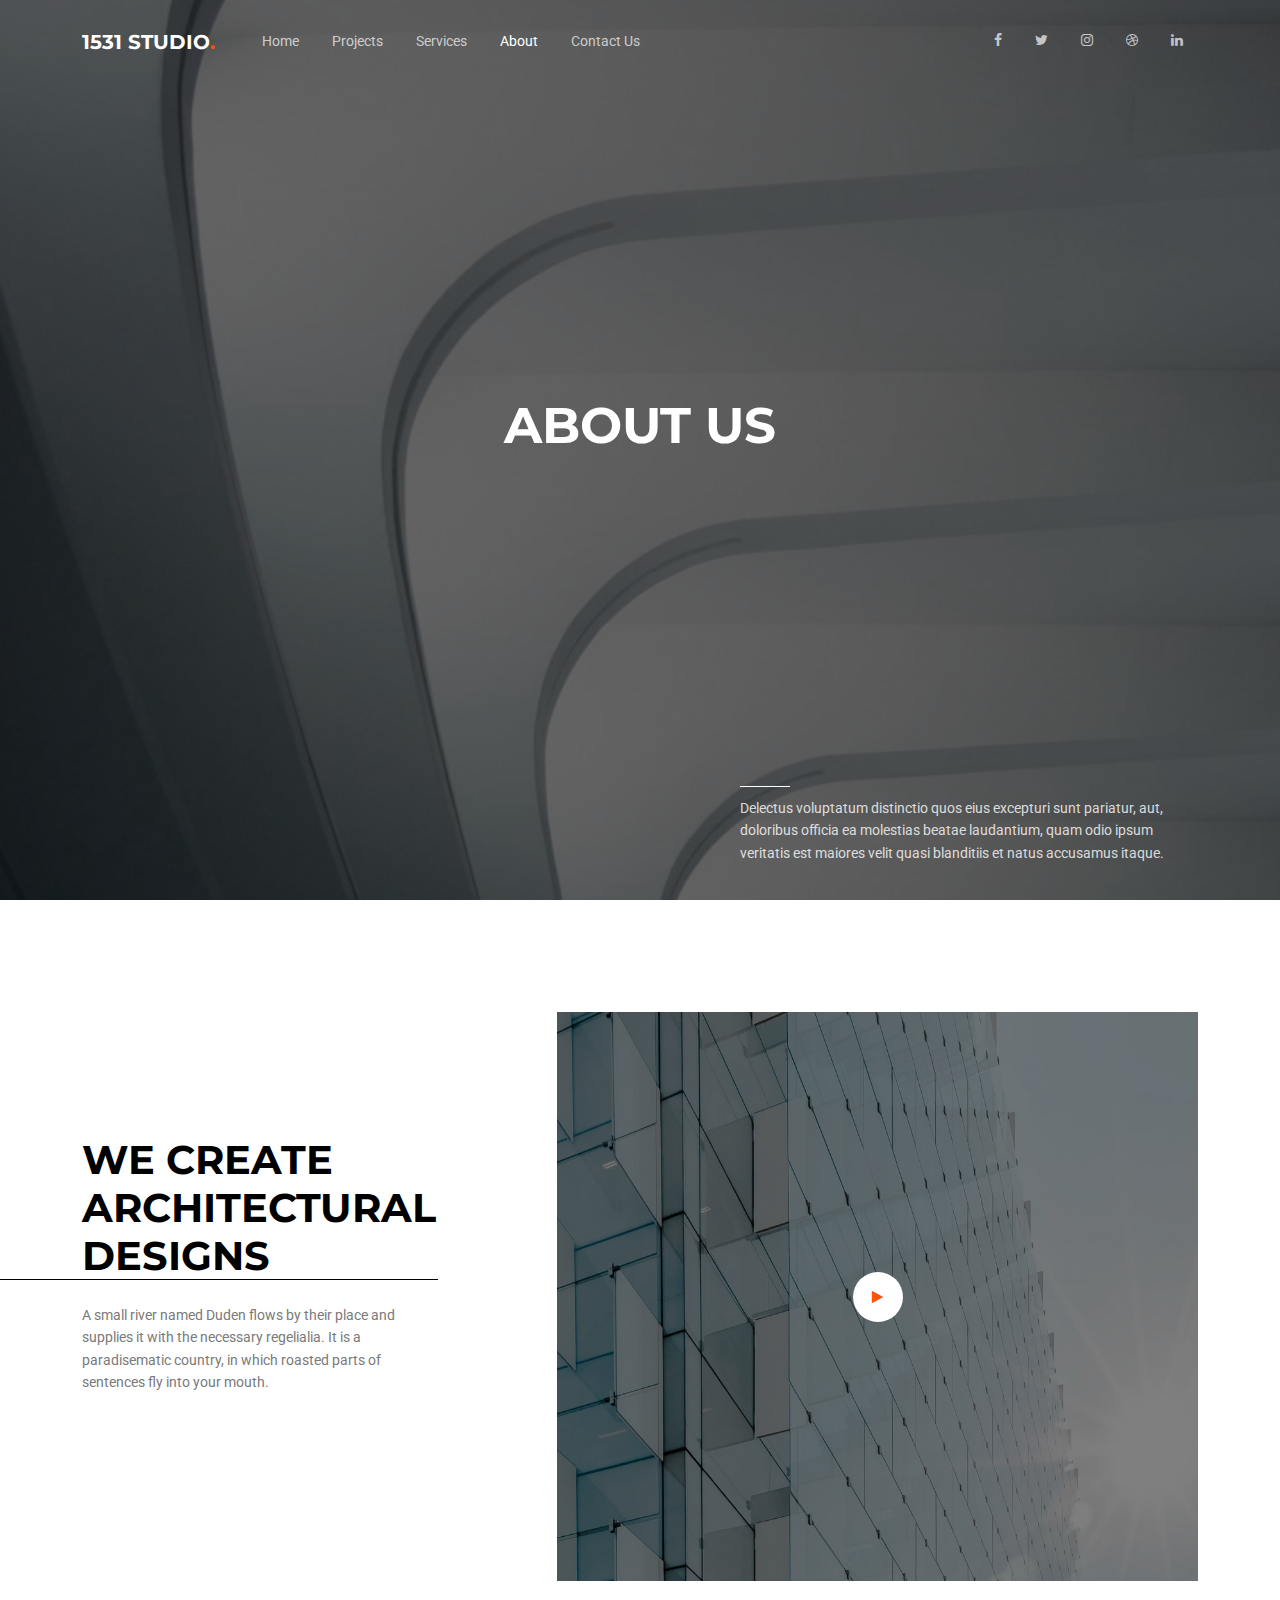
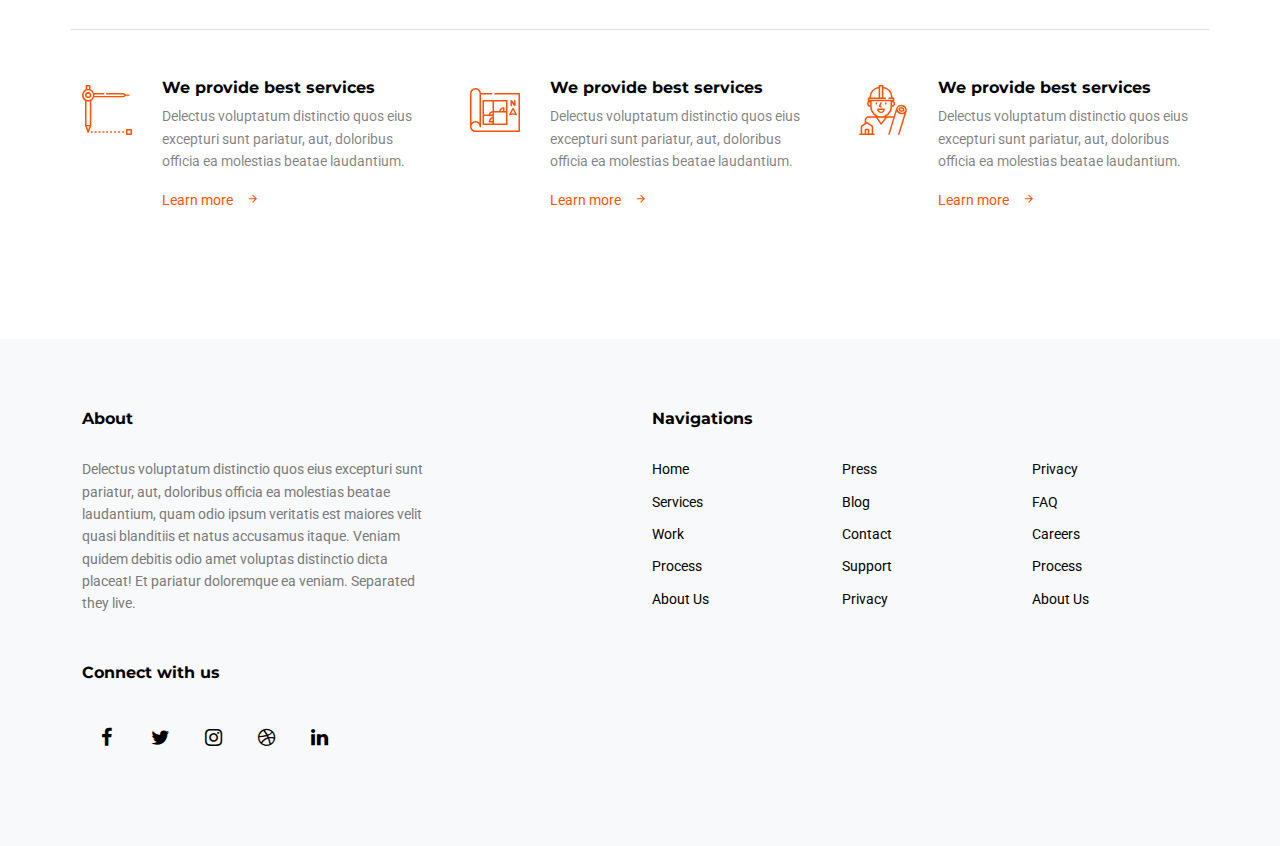
==== commit 9383b0ca: "update" ====
--- a/about.html
+++ b/about.html
@@ -1,9 +1,4 @@
-<!-- /*
-* Template Name: Archiark
-* Template Author: Untree.co
-* Tempalte URI: https://untree.co/
-* License: https://creativecommons.org/licenses/by/3.0/
-*/ -->
+
 <!doctype html>
 <html lang="en">
 <head>
@@ -11,11 +6,10 @@
 	<meta charset="utf-8">
 	<meta name="viewport" content="width=device-width, initial-scale=1">
 	
-	<meta name="author" content="Untree.co">
+
 	<link rel="shortcut icon" href="favicon.png">
 
 	<meta name="description" content="" />
-	<meta name="keywords" content="bootstrap, bootstrap5" />
 	
 	<link rel="preconnect" href="https://fonts.gstatic.com">
 	<link href="https://fonts.googleapis.com/css2?family=Montserrat:wght@400;700&family=Roboto&display=swap" rel="stylesheet">
@@ -27,7 +21,7 @@
 	<link rel="stylesheet" href="css/glightbox.min.css">
 	<link rel="stylesheet" href="css/style.css">
 
-	<title>Archiark &mdash; Free Bootstrap 5 Website Template by Untree.co</title>
+	<title>1531 STUDIO.</title>
 </head>
 <body>
 
@@ -43,24 +37,12 @@
 	<nav class="site-nav">
 		<div class="container">
 			<div class="site-navigation">
-				<a href="index.html" class="logo m-0 float-start">Archiark<span class="text-primary">.</span> </a>
+				<a href="index.html" class="logo m-0 float-start">1531 STUDIO<span class="text-primary">.</span> </a>
 
 				<ul class="js-clone-nav d-none d-lg-inline-block text-start site-menu float-start">
 					<li><a href="index.html">Home</a></li>
-					<li class="has-children">
+					<li>
 						<a href="projects.html">Projects</a>
-						<ul class="dropdown">
-							<li><a href="#">Commercial Building</a></li>
-							<li><a href="#">Cultural Lifestyle</a></li>
-							<li class="has-children">
-								<a href="#">Dropdown</a>
-								<ul class="dropdown">
-									<li><a href="#">Sub Menu One</a></li>
-									<li><a href="#">Sub Menu Two</a></li>
-									<li><a href="#">Sub Menu Three</a></li>
-								</ul>
-							</li>
-						</ul>
 					</li>
 					<li><a href="services.html">Services</a></li>
 					<li class="active"><a href="about.html">About</a></li>
@@ -73,7 +55,11 @@
 					<span></span>
 				</a>
 				<ul class="site-menu float-end d-none d-md-block">
-					<li><a href="#" class="d-flex align-items-center text-white h2 fw-bold"><span class="icon-phone me-2"></span> <span>+ 2 292 4392 327</span></a></li>
+					<li><a href="#"><span class="icon-facebook"></span></a></li>
+					<li><a href="#"><span class="icon-twitter"></span></a></li>
+					<li><a href="#"><span class="icon-instagram"></span></a></li>
+					<li><a href="#"><span class="icon-dribbble"></span></a></li>
+					<li><a href="#"><span class="icon-linkedin"></span></a></li>
 				</ul>
 
 			</div>
@@ -85,8 +71,6 @@
 			<div class="row align-items-center">
 				<div class="col-lg-5 mx-auto ">
 					<h1 class="mb-5 text-center"><span>About Us</span></h1>
-
-
 					<div class="intro-desc text-left">
 						<div class="line"></div>
 						<p>Delectus voluptatum distinctio quos eius excepturi sunt pariatur, aut, doloribus officia ea molestias beatae laudantium, quam odio ipsum veritatis est maiores velit quasi blanditiis et natus accusamus itaque.</p>
@@ -159,88 +143,8 @@
 		</div>
 	</div>
 
-
-	<div class="section sec-team sec-4 pb-5">
-		<div class="container">
-			<div class="row mb-5">
-				<div class="col-lg-6 mx-auto text-center">
-					<h2 class="heading">We Are The Team</h2>
-				</div>
-				
-			</div>
-			<div class="row g-5">
-				<div class="col-xs-12 col-sm-6 col-md-6 col-lg-3">
-					<div class="person">
-						<img src="images/person_1.jpg" alt="Image" class="img-fluid rounded-circle mx-auto w-50 mb-3">
-						<h3 class="mb-1">Jayson Campbell</h3>
-						<span class="d-block text-black-50 mb-3">CEO, Partner</span>
-						<p class="text-black-50">Far far away, behind the word mountains, far from the countries Vokalia and Consonantia, there live the blind texts.</p>
-						<ul class="social-2 list-unstyled mb-5">
-							<li><a href="#"><span class="icon-facebook"></span></a></li>
-							<li><a href="#"><span class="icon-twitter"></span></a></li>
-							<li><a href="#"><span class="icon-instagram"></span></a></li>
-							<li><a href="#"><span class="icon-dribbble"></span></a></li>
-							<li><a href="#"><span class="icon-linkedin"></span></a></li>
-						</ul>
-					</div>
-				</div>
-				<div class="col-xs-12 col-sm-6 col-md-6 col-lg-3">
-					<div class="person">
-						<img src="images/person_2.jpg" alt="Image" class="img-fluid rounded-circle mx-auto w-50 mb-3">
-						<h3 class="mb-1">Jayson Campbell</h3>
-						<span class="d-block text-black-50 mb-3">CEO, Partner</span>
-						<p class="text-black-50">Far far away, behind the word mountains, far from the countries Vokalia and Consonantia, there live the blind texts.</p>
-						<ul class="social-2 list-unstyled mb-5">
-							<li><a href="#"><span class="icon-facebook"></span></a></li>
-							<li><a href="#"><span class="icon-twitter"></span></a></li>
-							<li><a href="#"><span class="icon-instagram"></span></a></li>
-							<li><a href="#"><span class="icon-dribbble"></span></a></li>
-							<li><a href="#"><span class="icon-linkedin"></span></a></li>
-						</ul>
-					</div>
-				</div>
-				<div class="col-xs-12 col-sm-6 col-md-6 col-lg-3">
-					<div class="person">
-						<img src="images/person_3.jpg" alt="Image" class="img-fluid rounded-circle mx-auto w-50 mb-3">
-						<h3 class="mb-1">Jayson Campbell</h3>
-						<span class="d-block text-black-50 mb-3">CEO, Partner</span>
-						<p class="text-black-50">Far far away, behind the word mountains, far from the countries Vokalia and Consonantia, there live the blind texts.</p>
-						<ul class="social-2 list-unstyled mb-5">
-							<li><a href="#"><span class="icon-facebook"></span></a></li>
-							<li><a href="#"><span class="icon-twitter"></span></a></li>
-							<li><a href="#"><span class="icon-instagram"></span></a></li>
-							<li><a href="#"><span class="icon-dribbble"></span></a></li>
-							<li><a href="#"><span class="icon-linkedin"></span></a></li>
-						</ul>
-					</div>
-				</div>
-
-				<div class="col-xs-12 col-sm-6 col-md-6 col-lg-3">
-					<div class="person">
-						<img src="images/person_4.jpg" alt="Image" class="img-fluid rounded-circle mx-auto w-50 mb-3">
-						<h3 class="mb-1">Jayson Campbell</h3>
-						<span class="d-block text-black-50 mb-3">CEO, Partner</span>
-						<p class="text-black-50">Far far away, behind the word mountains, far from the countries Vokalia and Consonantia, there live the blind texts.</p>
-						<ul class="social-2 list-unstyled mb-5">
-							<li><a href="#"><span class="icon-facebook"></span></a></li>
-							<li><a href="#"><span class="icon-twitter"></span></a></li>
-							<li><a href="#"><span class="icon-instagram"></span></a></li>
-							<li><a href="#"><span class="icon-dribbble"></span></a></li>
-							<li><a href="#"><span class="icon-linkedin"></span></a></li>
-						</ul>
-					</div>
-				</div>
-			</div>
-
-		</div>
-	</div>
-
-
-	
-
 	<div class="site-footer bg-light">
 		<div class="container">
-
 			<div class="row justify-content-between">
 				<div class="col-lg-4">
 					<div class="widget">
@@ -302,21 +206,8 @@
 					</div>
 				</div>
 			</div>
-
-			<div class="row justify-content-center text-center copyright">
-				<div class="col-md-8">
-					<p class="small text-black-50">Copyright &copy;<script>document.write(new Date().getFullYear());</script>. All Rights Reserved. &mdash; Designed with love by <a href="https://untree.co">Untree.co</a>
-					</br>Distributed By <a href="https://themewagon.com/">Themewagon</a> <!-- License information: https://untree.co/license/ -->
-					</p>
-					
-				</div>
-			</div>
-		</div>
-	</div>
-
-
-	
-
+		</div>
+	</div>
 
 	<!-- Preloader -->
 	<div id="overlayer"></div>
